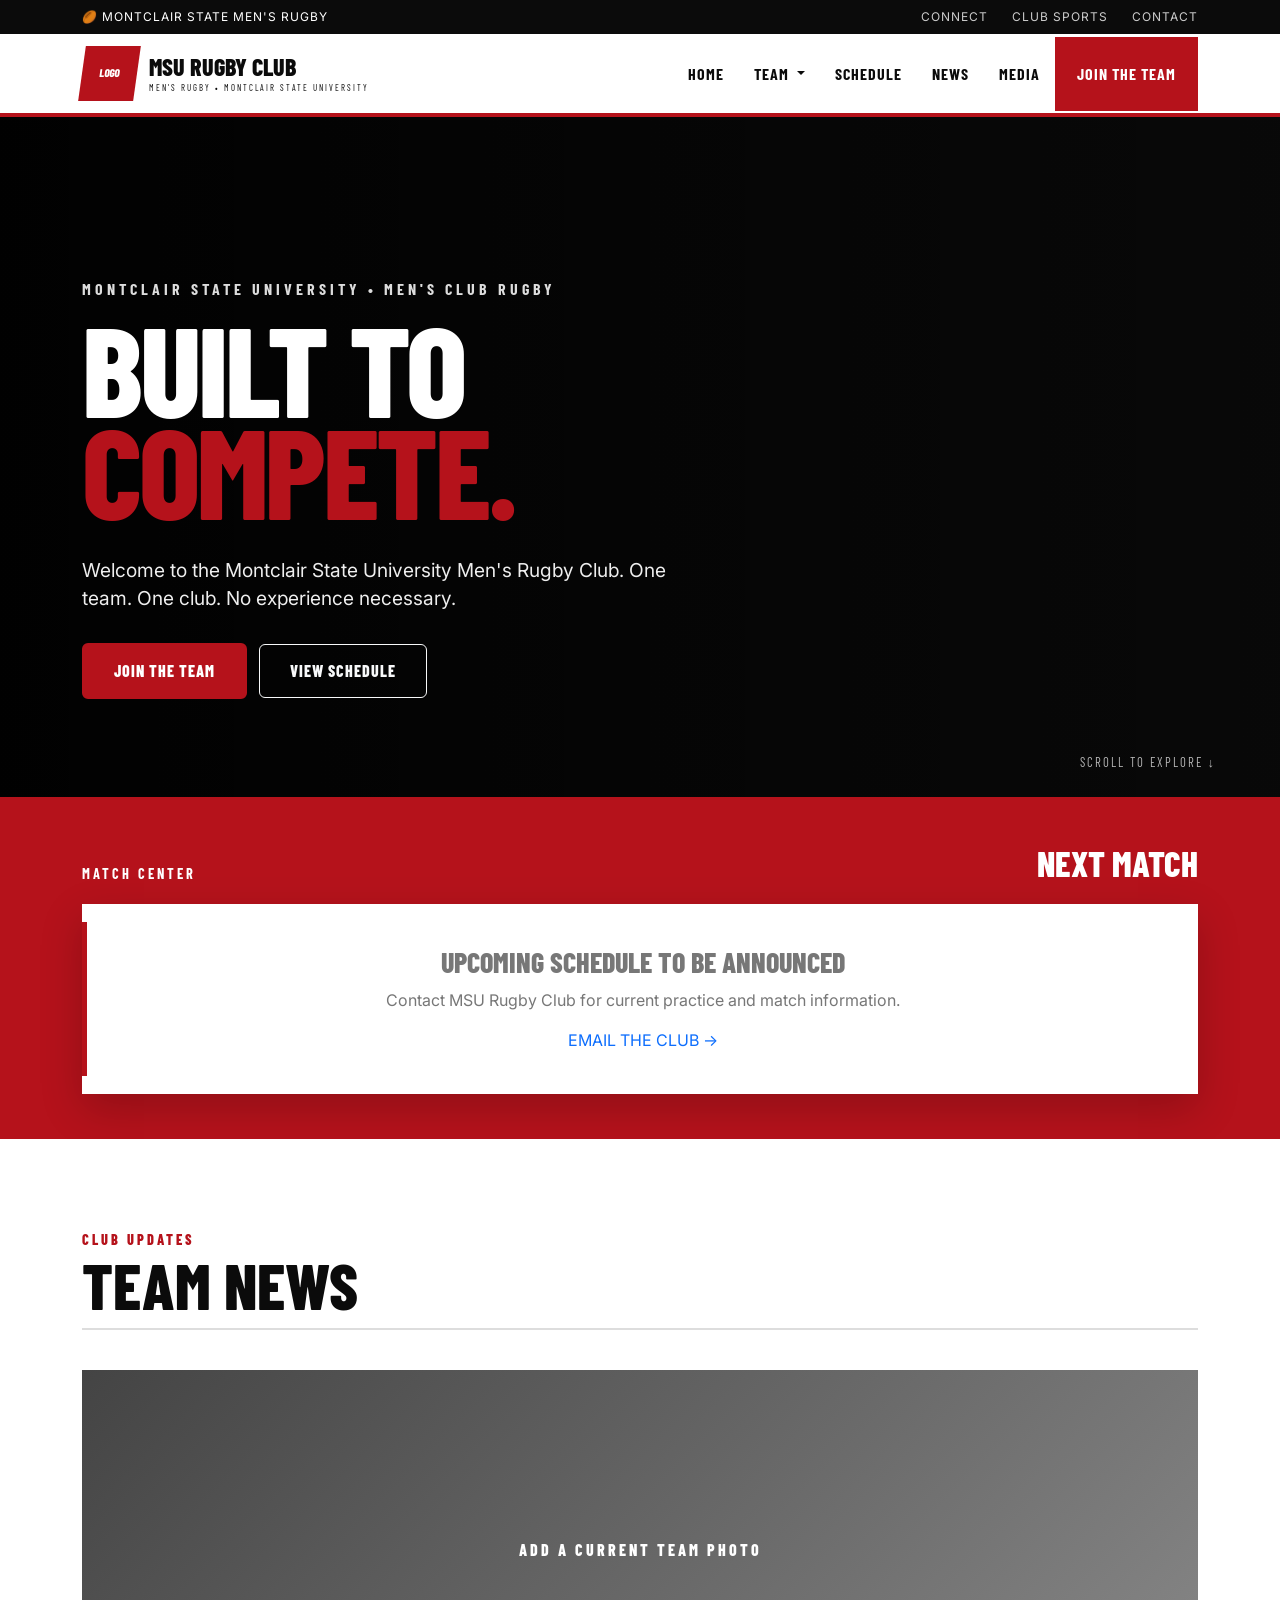
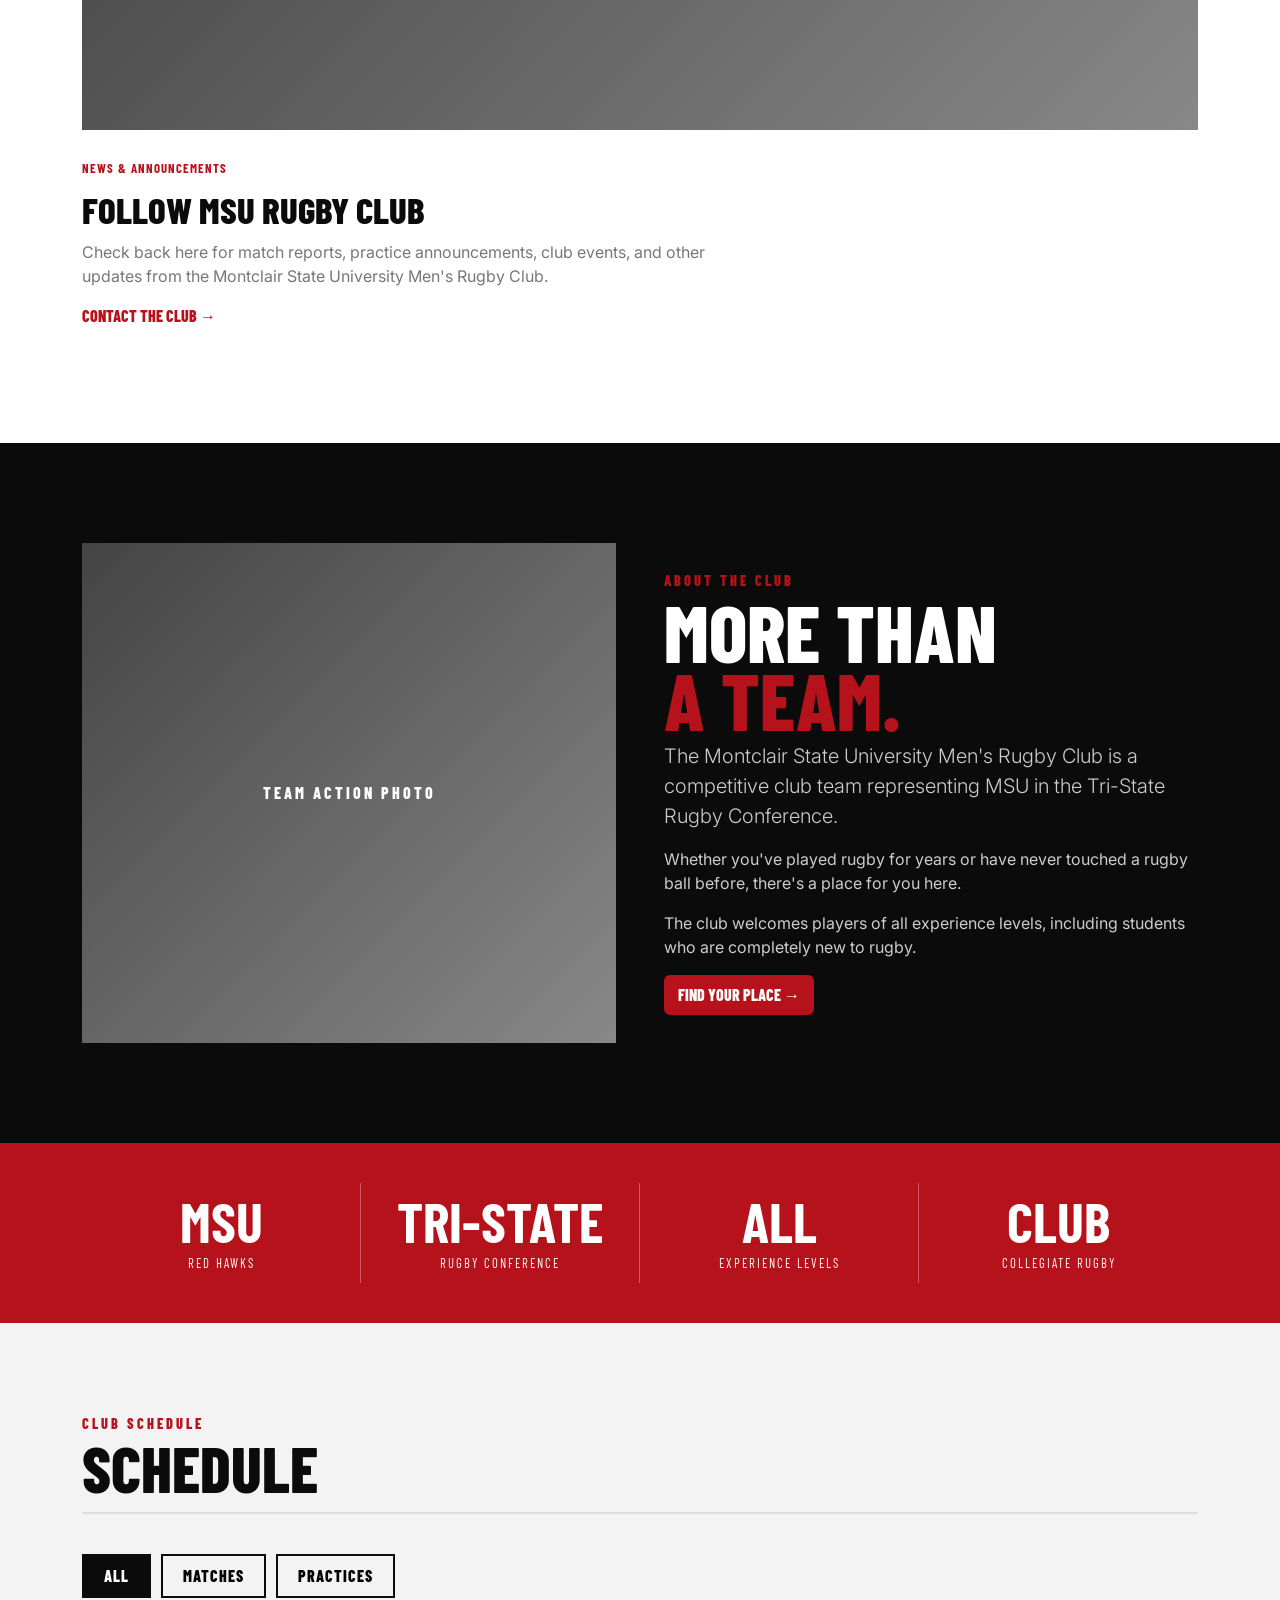
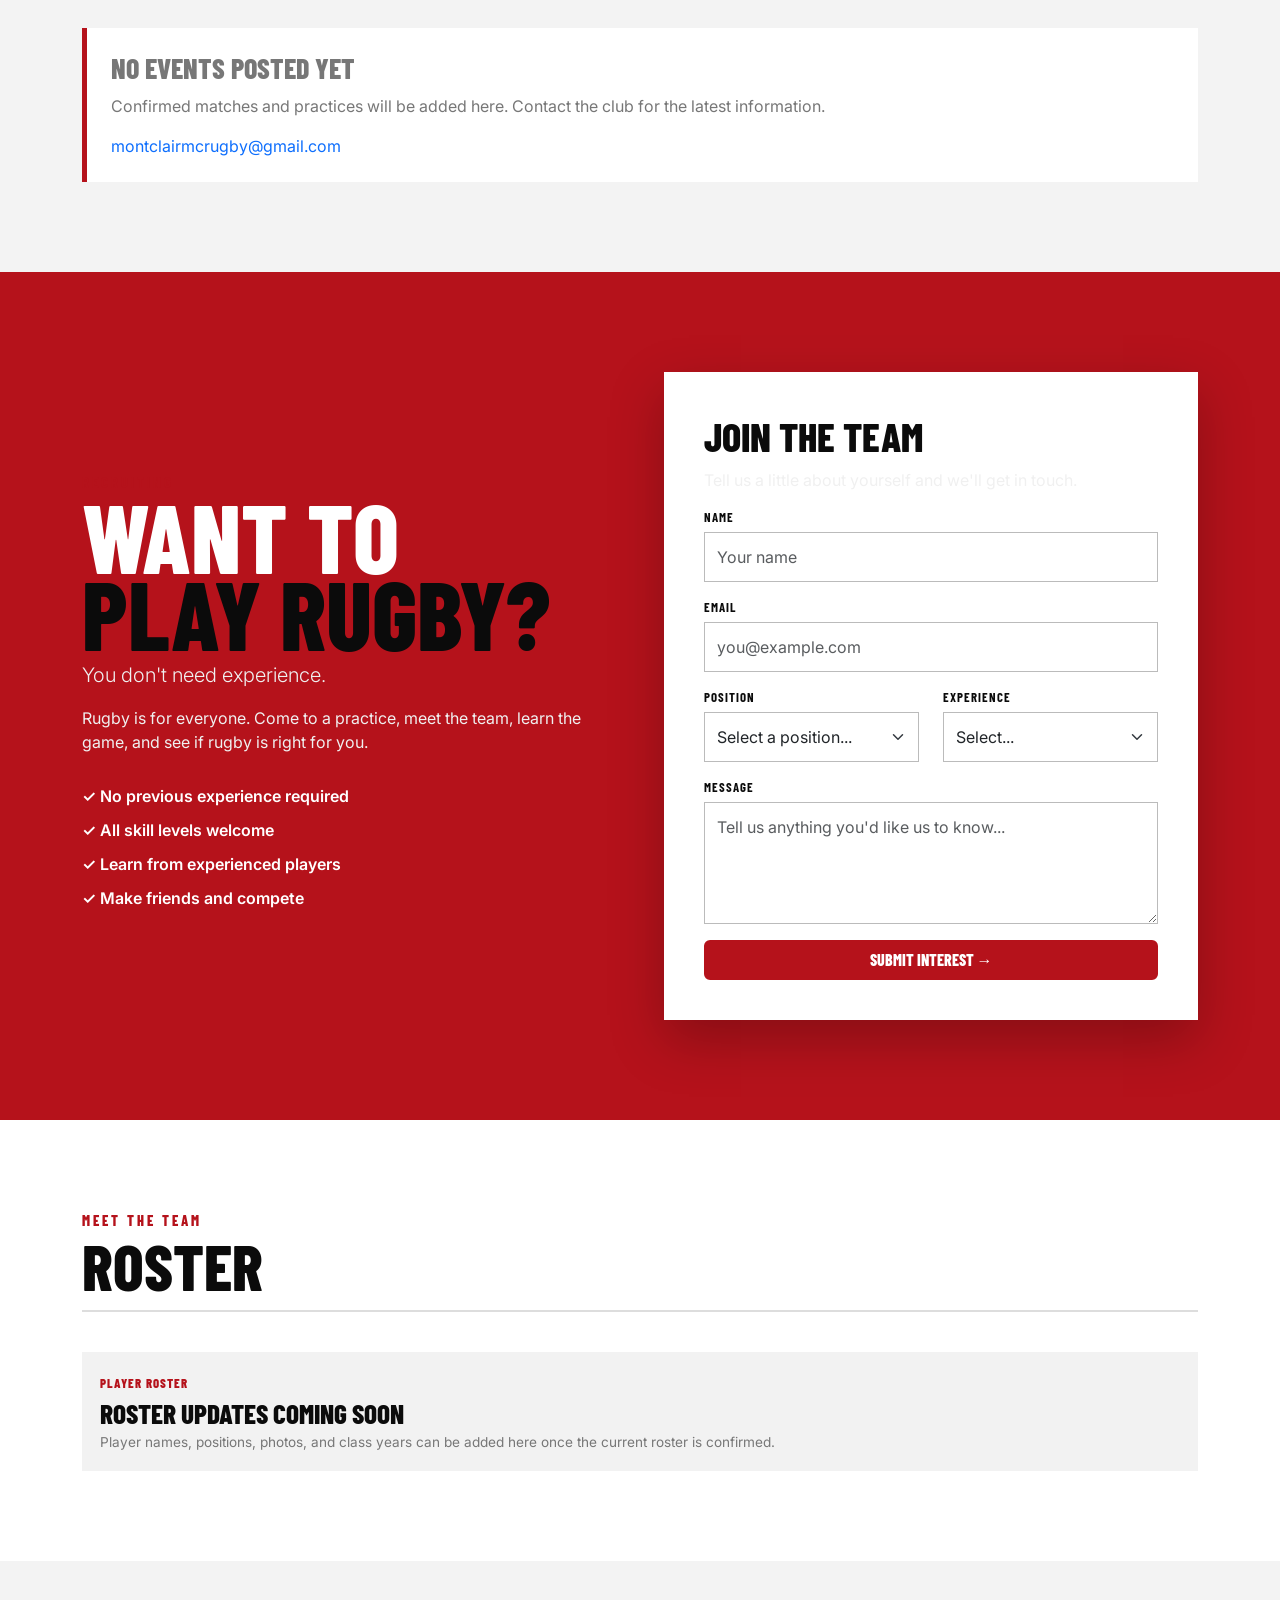
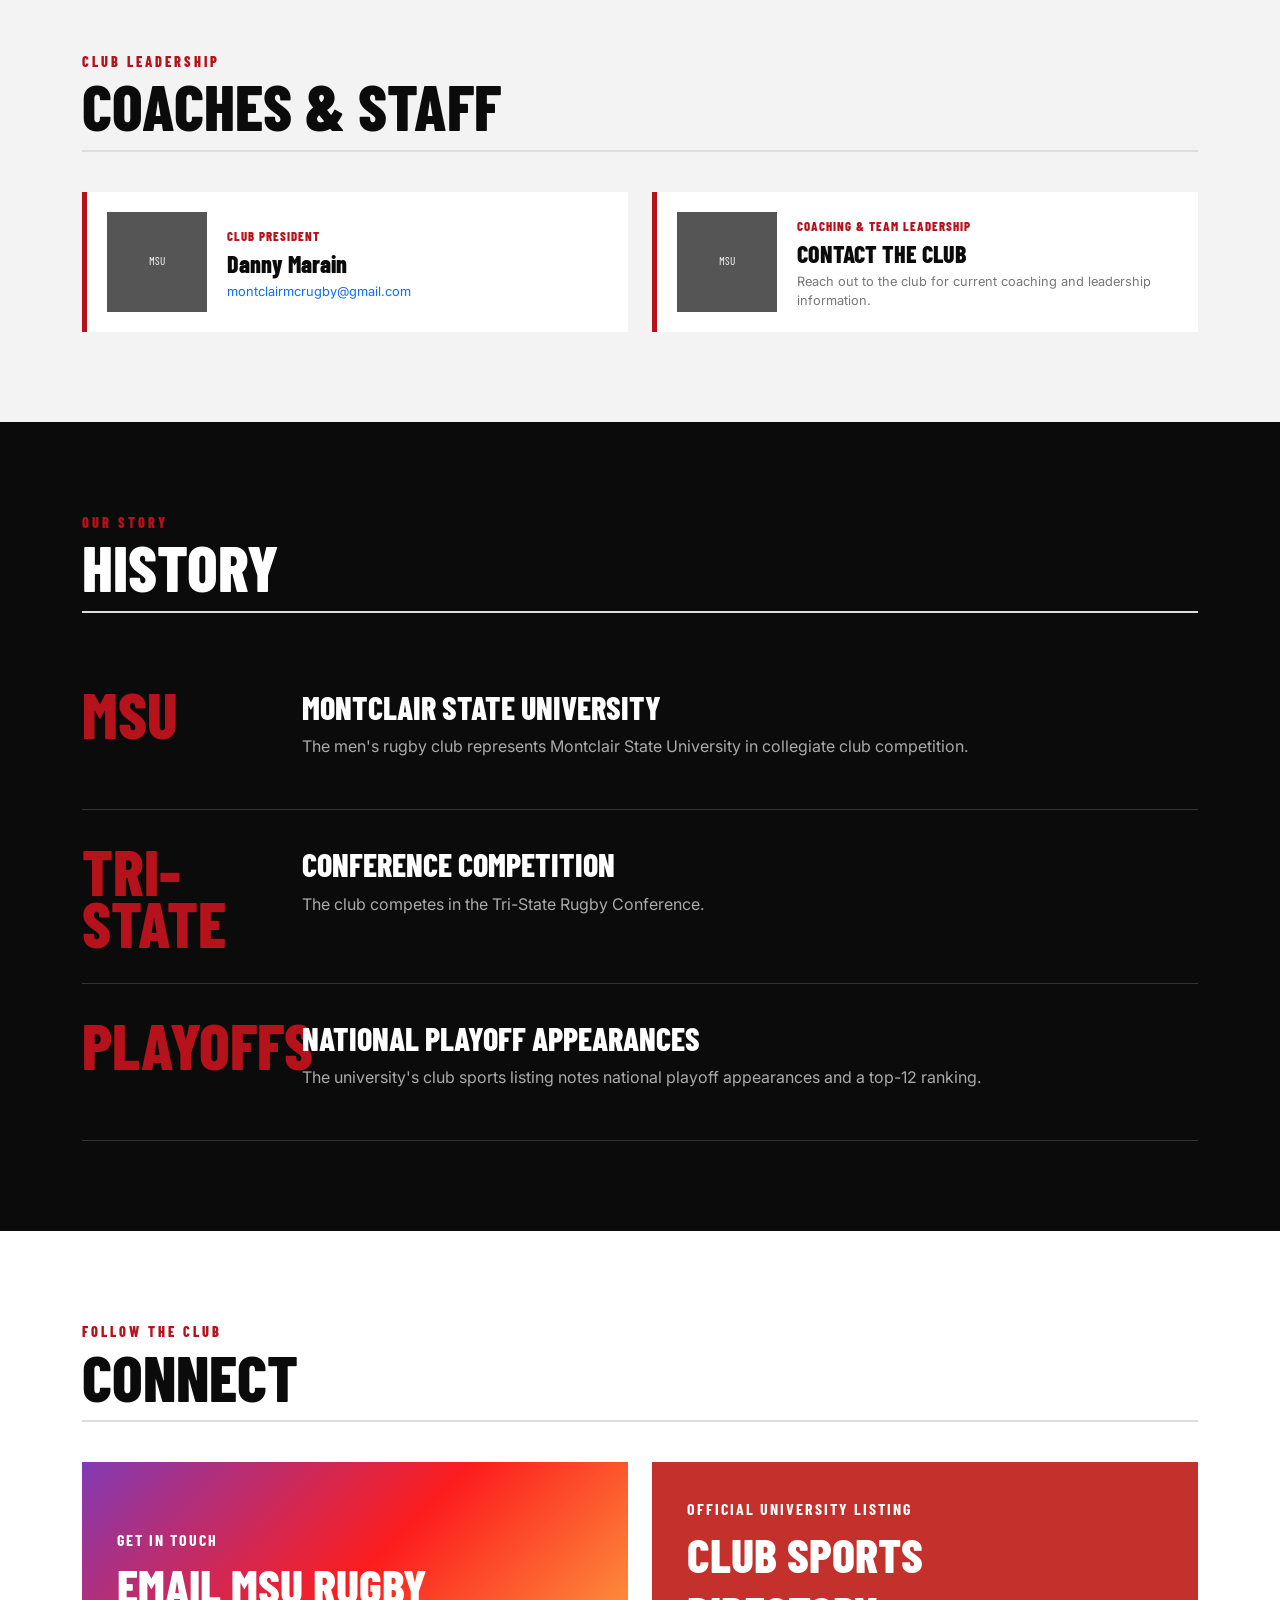
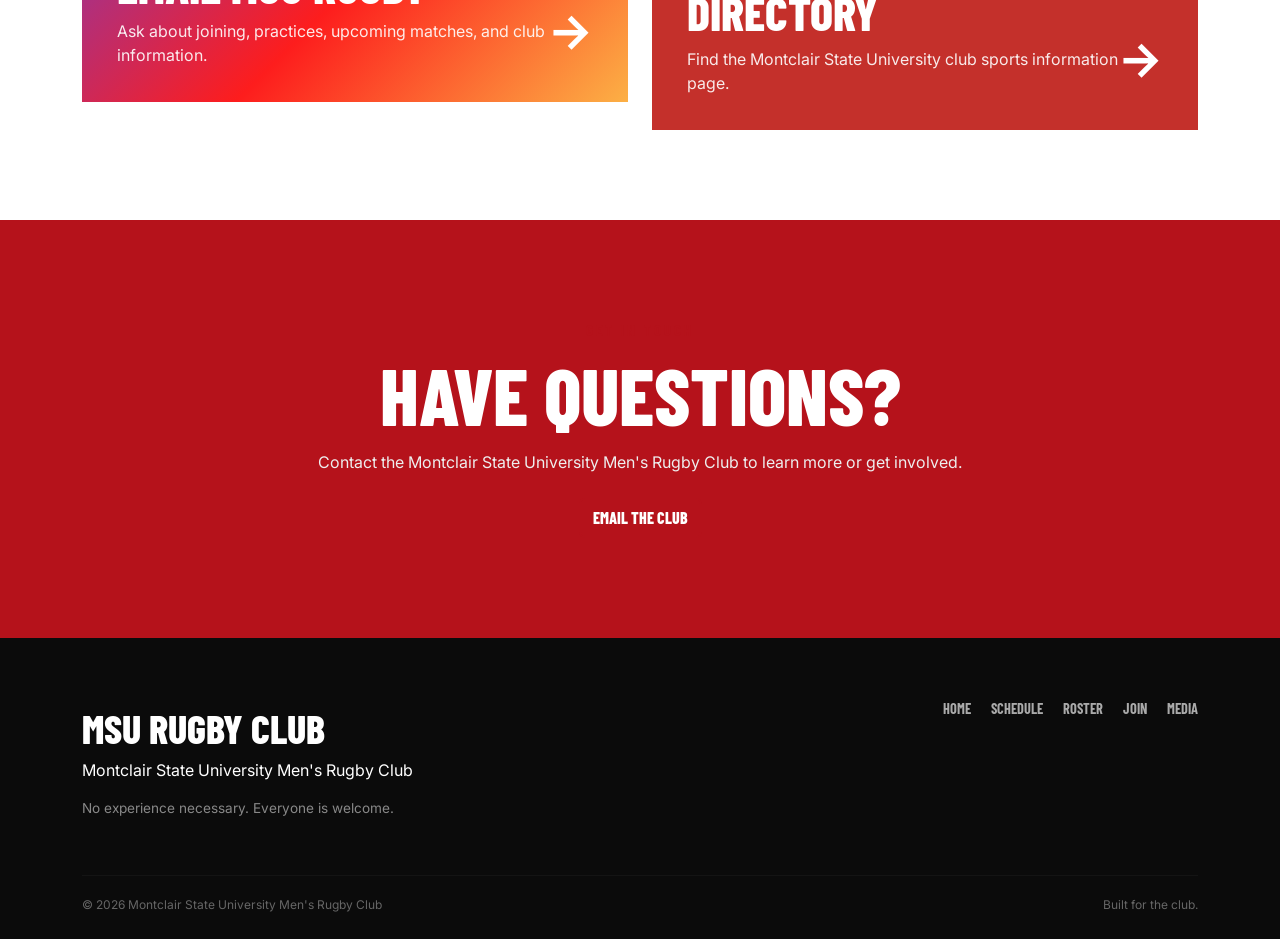
==== index.html @ 2635d733 "Add files via upload" ====
<!DOCTYPE html>
<html lang="en">
<head>
  <meta charset="UTF-8">
  <meta name="viewport" content="width=device-width, initial-scale=1.0">

  <title>MSU Rugby Club | Montclair State University Men's Rugby</title>

  <!-- Bootstrap -->
  <link
    href="https://cdn.jsdelivr.net/npm/bootstrap@5.3.8/dist/css/bootstrap.min.css"
    rel="stylesheet"
    integrity="sha384-sRIl4kxILFvY47J16cr9ZwB07vP4J8+LH7qKQnuqkuIAvNWLzeN8tE5YBujZqJLB"
    crossorigin="anonymous"
  >

  <!-- Google Fonts -->
  <link rel="preconnect" href="https://fonts.googleapis.com">
  <link rel="preconnect" href="https://fonts.gstatic.com" crossorigin>
  <link
    href="https://fonts.googleapis.com/css2?family=Barlow+Condensed:wght@400;500;600;700;800&family=Inter:wght@400;500;600;700&display=swap"
    rel="stylesheet"
  >

  <!-- Our CSS -->
  <link rel="stylesheet" href="style.css">
</head>

<body>

<!-- =====================================================
     TOP BAR
===================================================== -->

<div class="top-bar">
  <div class="container d-flex justify-content-between align-items-center">

    <div>
      <span>🏉 MONTCLAIR STATE MEN'S RUGBY</span>
    </div>

    <div class="top-links">
      <a href="#media">Connect</a>
      <a href="#media">Club Sports</a>
      <a href="#contact">Contact</a>
    </div>

  </div>
</div>


<!-- =====================================================
     NAVIGATION
===================================================== -->

<nav class="navbar navbar-expand-lg main-navbar sticky-top">

  <div class="container">

    <a class="navbar-brand" href="#home">

      <div class="logo-placeholder">
        LOGO
      </div>

      <div class="brand-text">
        <span>MSU RUGBY CLUB</span>
        <small>MEN'S RUGBY • MONTCLAIR STATE UNIVERSITY</small>
      </div>

    </a>


    <button
      class="navbar-toggler"
      type="button"
      data-bs-toggle="collapse"
      data-bs-target="#mainNav"
      aria-controls="mainNav"
      aria-expanded="false"
      aria-label="Toggle navigation">

      <span class="navbar-toggler-icon"></span>

    </button>


    <div class="collapse navbar-collapse" id="mainNav">

      <ul class="navbar-nav ms-auto">

        <li class="nav-item">
          <a class="nav-link" href="#home">HOME</a>
        </li>

        <li class="nav-item dropdown">

          <a
            class="nav-link dropdown-toggle"
            href="#team"
            role="button"
            data-bs-toggle="dropdown">

            TEAM

          </a>

          <ul class="dropdown-menu">

            <li>
              <a class="dropdown-item" href="#about">
                About
              </a>
            </li>

            <li>
              <a class="dropdown-item" href="#roster">
                Roster
              </a>
            </li>

            <li>
              <a class="dropdown-item" href="#coaches">
                Coaches
              </a>
            </li>

            <li>
              <a class="dropdown-item" href="#history">
                History
              </a>
            </li>

          </ul>

        </li>


        <li class="nav-item">
          <a class="nav-link" href="#schedule">
            SCHEDULE
          </a>
        </li>


        <li class="nav-item">
          <a class="nav-link" href="#news">
            NEWS
          </a>
        </li>


        <li class="nav-item">
          <a class="nav-link" href="#media">
            MEDIA
          </a>
        </li>


        <li class="nav-item">
          <a
            class="nav-link join-nav"
            href="#join">
            JOIN THE TEAM
          </a>
        </li>

      </ul>

    </div>

  </div>

</nav>


<!-- =====================================================
     HERO
===================================================== -->

<header id="home" class="hero">

  <div class="hero-image"></div>

  <div class="hero-overlay"></div>

  <div class="container hero-content">

    <div class="hero-label">
      MONTCLAIR STATE UNIVERSITY • MEN'S CLUB RUGBY
    </div>

    <h1>
      BUILT TO<br>
      <span>COMPETE.</span>
    </h1>

    <p>
      Welcome to the Montclair State University Men's Rugby Club.
      One team. One club. No experience necessary.
    </p>

    <div class="hero-buttons">

      <a href="#join" class="btn btn-team">
        JOIN THE TEAM
      </a>

      <a href="#schedule" class="btn btn-outline-light">
        VIEW SCHEDULE
      </a>

    </div>

  </div>

  <div class="hero-scroll">
    SCROLL TO EXPLORE ↓
  </div>

</header>


<!-- =====================================================
     MATCH CENTER
===================================================== -->

<section class="match-center">

  <div class="container">

    <div class="match-heading">

      <span>
        MATCH CENTER
      </span>

      <h2>
        NEXT MATCH
      </h2>

    </div>


    <div id="nextMatch" class="match-card">

      <!-- JavaScript fills this -->

    </div>

  </div>

</section>


<!-- NEWS -->
<section id="news" class="section news-section">
  <div class="container">
    <div class="section-header">
      <div><span class="section-kicker">CLUB UPDATES</span><h2>TEAM NEWS</h2></div>
    </div>
    <div class="row g-4">
      <div class="col-lg-12">
        <article class="featured-news">
          <div class="news-image placeholder-image">ADD A CURRENT TEAM PHOTO</div>
          <div class="news-content">
            <span class="news-date">NEWS & ANNOUNCEMENTS</span>
            <h3>FOLLOW MSU RUGBY CLUB</h3>
            <p>Check back here for match reports, practice announcements, club events, and other updates from the Montclair State University Men's Rugby Club.</p>
            <a href="#contact">CONTACT THE CLUB →</a>
          </div>
        </article>
      </div>
    </div>
  </div>
</section>


<!-- =====================================================
     ABOUT
===================================================== -->

<section id="about" class="about-section">

  <div class="container">

    <div class="row align-items-center g-5">

      <div class="col-lg-6">

        <div class="about-image placeholder-image">
          TEAM ACTION PHOTO
        </div>

      </div>


      <div class="col-lg-6">

        <span class="section-kicker">
          ABOUT THE CLUB
        </span>

        <h2>
          MORE THAN<br>
          <span>A TEAM.</span>
        </h2>

        <p class="lead">
          The Montclair State University Men's Rugby Club is a competitive club team
          representing MSU in the Tri-State Rugby Conference.
        </p>

        <p>
          Whether you've played rugby for years or have never touched
          a rugby ball before, there's a place for you here.
        </p>

        <p>
          The club welcomes players of all experience levels, including students who are completely new to rugby.
        </p>

        <a href="#join" class="btn btn-team">
          FIND YOUR PLACE →
        </a>

      </div>

    </div>

  </div>

</section>


<!-- =====================================================
     QUICK STATS
===================================================== -->

<section class="stats-section">
  <div class="container">
    <div class="row text-center g-0">
      <div class="col-6 col-lg-3 stat"><strong>MSU</strong><span>RED HAWKS</span></div>
      <div class="col-6 col-lg-3 stat"><strong>TRI-STATE</strong><span>RUGBY CONFERENCE</span></div>
      <div class="col-6 col-lg-3 stat"><strong>ALL</strong><span>EXPERIENCE LEVELS</span></div>
      <div class="col-6 col-lg-3 stat"><strong>CLUB</strong><span>COLLEGIATE RUGBY</span></div>
    </div>
  </div>
</section>


<!-- =====================================================
     SCHEDULE
===================================================== -->

<section id="schedule" class="section schedule-section">

  <div class="container">

    <div class="section-header">

      <div>

        <span class="section-kicker">
          CLUB SCHEDULE
        </span>

        <h2>
          SCHEDULE
        </h2>

      </div>

    </div>


    <div class="schedule-controls">

      <button
        class="schedule-filter active"
        data-filter="all">
        ALL
      </button>

      <button
        class="schedule-filter"
        data-filter="game">
        MATCHES
      </button>

      <button
        class="schedule-filter"
        data-filter="practice">
        PRACTICES
      </button>

    </div>


    <div id="scheduleList">

      <!-- JavaScript generates schedule -->

    </div>

  </div>

</section>


<!-- =====================================================
     JOIN
===================================================== -->

<section id="join" class="join-section">

  <div class="container">

    <div class="row align-items-center g-5">

      <div class="col-lg-6">

        <span class="section-kicker">
          RECRUITING
        </span>

        <h2>
          WANT TO<br>
          <span>PLAY RUGBY?</span>
        </h2>

        <p class="lead">
          You don't need experience.
        </p>

        <p>
          Rugby is for everyone. Come to a practice, meet the team,
          learn the game, and see if rugby is right for you.
        </p>

        <div class="recruiting-points">

          <div>
            ✓ No previous experience required
          </div>

          <div>
            ✓ All skill levels welcome
          </div>

          <div>
            ✓ Learn from experienced players
          </div>

          <div>
            ✓ Make friends and compete
          </div>

        </div>

      </div>


      <div class="col-lg-6">

        <div class="join-card">

          <h3>
            JOIN THE TEAM
          </h3>

          <p>
            Tell us a little about yourself and we'll get in touch.
          </p>


          <form id="joinForm">

            <div class="mb-3">

              <label for="playerName">
                NAME
              </label>

              <input
                type="text"
                id="playerName"
                class="form-control"
                placeholder="Your name"
                required>

            </div>


            <div class="mb-3">

              <label for="playerEmail">
                EMAIL
              </label>

              <input
                type="email"
                id="playerEmail"
                class="form-control"
                placeholder="you@example.com"
                required>

            </div>


            <div class="row">

              <div class="col-md-6 mb-3">

                <label for="position">
                  POSITION
                </label>

                <select id="position" class="form-select" required>
                  <option value="">Select a position...</option>

                  <optgroup label="Forwards">
                    <option value="Loosehead Prop (1)">Loosehead Prop (1)</option>
                    <option value="Hooker (2)">Hooker (2)</option>
                    <option value="Tighthead Prop (3)">Tighthead Prop (3)</option>
                    <option value="Lock (4)">Lock (4)</option>
                    <option value="Lock (5)">Lock (5)</option>
                    <option value="Blindside Flanker (6)">Blindside Flanker (6)</option>
                    <option value="Openside Flanker (7)">Openside Flanker (7)</option>
                    <option value="Number 8 (8)">Number 8 (8)</option>
                  </optgroup>

                  <optgroup label="Backs">
                    <option value="Scrum-half (9)">Scrum-half (9)</option>
                    <option value="Fly-half (10)">Fly-half (10)</option>
                    <option value="Left Wing (11)">Left Wing (11)</option>
                    <option value="Inside Centre (12)">Inside Centre (12)</option>
                    <option value="Outside Centre (13)">Outside Centre (13)</option>
                    <option value="Right Wing (14)">Right Wing (14)</option>
                    <option value="Full-back (15)">Full-back (15)</option>
                  </optgroup>

                  <option value="Not Sure Yet">Not Sure Yet</option>
                </select>

              </div>


              <div class="col-md-6 mb-3">

                <label for="experience">
                  EXPERIENCE
                </label>

                <select id="experience" class="form-select" required>

                  <option value="">
                    Select...
                  </option>

                  <option>
                    None
                  </option>

                  <option>
                    Beginner
                  </option>

                  <option>
                    Intermediate
                  </option>

                  <option>
                    Advanced
                  </option>

                </select>

              </div>

            </div>


            <div class="mb-3">

              <label for="message">
                MESSAGE
              </label>

              <textarea
                id="message"
                class="form-control"
                rows="4"
                placeholder="Tell us anything you'd like us to know..."></textarea>

            </div>


            <button
              type="submit"
              class="btn btn-team w-100">

              SUBMIT INTEREST →

            </button>

          </form>


          <div
            id="joinConfirmation"
            class="alert alert-success mt-3 d-none">

            Thanks for reaching out!
            A team representative will contact you soon.

          </div>

        </div>

      </div>

    </div>

  </div>

</section>


<!-- ROSTER -->
<section id="roster" class="section roster-section">
  <div class="container">
    <div class="section-header">
      <div><span class="section-kicker">MEET THE TEAM</span><h2>ROSTER</h2></div>
    </div>
    <div class="row g-4">
      <div class="col-12">
        <div class="player-card">
          <div class="player-info">
            <span>PLAYER ROSTER</span>
            <h3>ROSTER UPDATES COMING SOON</h3>
            <p>Player names, positions, photos, and class years can be added here once the current roster is confirmed.</p>
          </div>
        </div>
      </div>
    </div>
  </div>
</section>


<!-- COACHES -->
<section id="coaches" class="coaches-section">
  <div class="container">
    <div class="section-header">
      <div><span class="section-kicker">CLUB LEADERSHIP</span><h2>COACHES & STAFF</h2></div>
    </div>
    <div class="row g-4">
      <div class="col-md-6">
        <div class="coach-card">
          <div class="coach-photo">MSU</div>
          <div>
            <span>CLUB PRESIDENT</span>
            <h3>Danny Marain</h3>
            <p><a href="mailto:montclairmcrugby@gmail.com">montclairmcrugby@gmail.com</a></p>
          </div>
        </div>
      </div>
      <div class="col-md-6">
        <div class="coach-card">
          <div class="coach-photo">MSU</div>
          <div>
            <span>COACHING & TEAM LEADERSHIP</span>
            <h3>CONTACT THE CLUB</h3>
            <p>Reach out to the club for current coaching and leadership information.</p>
          </div>
        </div>
      </div>
    </div>
  </div>
</section>


<!-- HISTORY -->
<section id="history" class="history-section">
  <div class="container">
    <div class="section-header">
      <div><span class="section-kicker">OUR STORY</span><h2>HISTORY</h2></div>
    </div>
    <div class="history-timeline">
      <div class="history-item">
        <div class="history-year">MSU</div>
        <div><h3>MONTCLAIR STATE UNIVERSITY</h3><p>The men's rugby club represents Montclair State University in collegiate club competition.</p></div>
      </div>
      <div class="history-item">
        <div class="history-year">TRI-STATE</div>
        <div><h3>CONFERENCE COMPETITION</h3><p>The club competes in the Tri-State Rugby Conference.</p></div>
      </div>
      <div class="history-item">
        <div class="history-year">PLAYOFFS</div>
        <div><h3>NATIONAL PLAYOFF APPEARANCES</h3><p>The university's club sports listing notes national playoff appearances and a top-12 ranking.</p></div>
      </div>
    </div>
  </div>
</section>


<!-- MEDIA -->
<section id="media" class="section media-section">
  <div class="container">
    <div class="section-header">
      <div><span class="section-kicker">FOLLOW THE CLUB</span><h2>CONNECT</h2></div>
    </div>
    <div class="row g-4">
      <div class="col-md-6">
        <a href="mailto:montclairmcrugby@gmail.com" class="social-card instagram-card">
          <div><span>GET IN TOUCH</span><h3>EMAIL MSU RUGBY</h3><p>Ask about joining, practices, upcoming matches, and club information.</p></div>
          <strong>→</strong>
        </a>
      </div>
      <div class="col-md-6">
        <a href="https://inside.montclair.edu/campus-life-and-recreation/campus-recreation/club-sports" target="_blank" rel="noopener noreferrer" class="social-card youtube-card">
          <div><span>OFFICIAL UNIVERSITY LISTING</span><h3>CLUB SPORTS DIRECTORY</h3><p>Find the Montclair State University club sports information page.</p></div>
          <strong>→</strong>
        </a>
      </div>
    </div>
  </div>
</section>


<!-- CONTACT -->
<section id="contact" class="contact-section">
  <div class="container text-center">
    <span class="section-kicker">GET IN TOUCH</span>
    <h2>HAVE QUESTIONS?</h2>
    <p>Contact the Montclair State University Men's Rugby Club to learn more or get involved.</p>
    <div class="mt-4">
      <a href="mailto:montclairmcrugby@gmail.com" class="btn btn-team">EMAIL THE CLUB</a>
    </div>
  </div>
</section>


<!-- =====================================================
     FOOTER
===================================================== -->

<footer>

  <div class="container">

    <div class="row g-4">

      <div class="col-md-6">

        <div class="footer-brand">
          MSU RUGBY CLUB
        </div>

        <p>
          Montclair State University Men's Rugby Club
        </p>

        <p class="footer-small">
          No experience necessary. Everyone is welcome.
        </p>

      </div>


      <div class="col-md-6 footer-nav">

        <a href="#home">
          HOME
        </a>

        <a href="#schedule">
          SCHEDULE
        </a>

        <a href="#roster">
          ROSTER
        </a>

        <a href="#join">
          JOIN
        </a>

        <a href="#media">
          MEDIA
        </a>

      </div>

    </div>


    <hr>


    <div class="footer-bottom">

      <span>
        © <span id="currentYear"></span> Montclair State University Men's Rugby Club
      </span>

      <span>
        Built for the club.
      </span>

    </div>

  </div>

</footer>


<!-- Bootstrap -->
<script
  src="https://cdn.jsdelivr.net/npm/bootstrap@5.3.8/dist/js/bootstrap.bundle.min.js"
  integrity="sha384-FKyoEForCGlyvwx9Hj09JcYn3nv7wiPVlz7YYwJrWVcXK/BmnVDxM+D2scQbITxI"
  crossorigin="anonymous">
</script>

<!-- Our JavaScript -->
<script src="script.js"></script>

</body>
</html>
---- style.css ----
/* =====================================================
   MSU RUGBY CLUB BRANDING
===================================================== */

:root {

  --team-primary: #b5121b;
  --team-primary-dark: #800c13;
  --team-secondary: #111111;

  --team-light: #f4f4f4;
  --team-gray: #777777;

  --white: #ffffff;
  --black: #0b0b0b;

}


/* =====================================================
   GENERAL
===================================================== */

html {
  scroll-behavior: smooth;
}

body {
  margin: 0;

  font-family: "Inter", sans-serif;

  color: var(--black);

  background: var(--white);
}

h1,
h2,
h3,
h4,
h5,
.navbar-brand,
.btn,
.section-kicker,
.match-heading,
.news-date,
.schedule-filter,
.stat,
.hero-label {
  font-family: "Barlow Condensed", sans-serif;
}

h1,
h2,
h3,
h4 {
  font-weight: 800;
}

section {
  scroll-margin-top: 90px;
}

a {
  text-decoration: none;
}


/* =====================================================
   TOP BAR
===================================================== */

.top-bar {
  background: var(--black);

  color: white;

  padding: 8px 0;

  font-size: 0.75rem;

  letter-spacing: 1px;

  text-transform: uppercase;
}

.top-links a {
  color: #ccc;

  margin-left: 20px;

  transition: color 0.2s ease;
}

.top-links a:hover {
  color: white;
}


/* =====================================================
   NAVBAR
===================================================== */

.main-navbar {
  background: white;

  border-bottom: 4px solid var(--team-primary);

  padding: 0;

  z-index: 1000;
}

.navbar-brand {
  display: flex;

  align-items: center;

  gap: 12px;

  color: var(--black) !important;

  padding: 12px 0;
}

.logo-placeholder {
  width: 55px;
  height: 55px;

  display: flex;
  align-items: center;
  justify-content: center;

  background: var(--team-primary);

  color: white;

  font-size: 0.7rem;

  font-weight: 800;

  transform: skew(-8deg);
}

.brand-text {
  display: flex;

  flex-direction: column;

  line-height: 1;
}

.brand-text span {
  font-size: 1.5rem;

  font-weight: 800;
}

.brand-text small {
  font-size: 0.55rem;

  letter-spacing: 2px;

  margin-top: 5px;
}

.nav-link {
  color: var(--black) !important;

  font-family: "Barlow Condensed", sans-serif;

  font-size: 1rem;

  font-weight: 700;

  letter-spacing: 1px;

  padding: 25px 15px !important;

  transition: 0.2s ease;
}

.nav-link:hover {
  color: var(--team-primary) !important;
}

.join-nav {
  background: var(--team-primary);

  color: white !important;

  padding-left: 22px !important;
  padding-right: 22px !important;
}

.join-nav:hover {
  background: var(--team-primary-dark);

  color: white !important;
}


/* =====================================================
   HERO
===================================================== */

.hero {
  position: relative;

  min-height: 680px;

  display: flex;

  align-items: center;

  overflow: hidden;

  background: var(--black);
}

.hero-image {
  position: absolute;

  inset: 0;

  background-image:
    url("https://images.unsplash.com/photo-1517649763962-0c623066013b?auto=format&fit=crop&w=2000&q=85");

  background-size: cover;

  background-position: center;

  opacity: 0.8;
}

.hero-overlay {
  position: absolute;

  inset: 0;

  background:
    linear-gradient(
      90deg,
      rgba(0, 0, 0, 0.9),
      rgba(0, 0, 0, 0.55),
      rgba(0, 0, 0, 0.25)
    );
}

.hero-content {
  position: relative;

  z-index: 2;

  color: white;

  padding-top: 70px;
}

.hero-label {
  color: #ddd;

  font-size: 1rem;

  font-weight: 700;

  letter-spacing: 4px;

  margin-bottom: 15px;
}

.hero h1 {
  font-size: clamp(4.5rem, 10vw, 9rem);

  line-height: 0.8;

  letter-spacing: -3px;

  margin: 0 0 35px;
}

.hero h1 span {
  color: var(--team-primary);
}

.hero p {
  max-width: 600px;

  font-size: 1.2rem;

  color: #eee;

  margin-bottom: 30px;
}

.hero-buttons .btn {
  padding: 14px 30px;

  font-family: "Barlow Condensed", sans-serif;

  font-weight: 800;

  letter-spacing: 1px;

  margin-right: 8px;

  margin-bottom: 8px;
}

.btn-team {
  background: var(--team-primary);

  color: white;

  border: 2px solid var(--team-primary);

  font-weight: 800;
}

.btn-team:hover {
  background: var(--team-primary-dark);

  border-color: var(--team-primary-dark);

  color: white;
}

.hero-scroll {
  position: absolute;

  bottom: 25px;

  right: 5%;

  color: white;

  font-family: "Barlow Condensed", sans-serif;

  font-size: 0.8rem;

  letter-spacing: 2px;

  opacity: 0.7;
}


/* =====================================================
   MATCH CENTER
===================================================== */

.match-center {
  background: var(--team-primary);

  color: white;

  padding: 45px 0;
}

.match-heading {
  display: flex;

  justify-content: space-between;

  align-items: end;

  margin-bottom: 20px;
}

.match-heading span {
  font-size: 0.9rem;

  letter-spacing: 3px;

  font-weight: 700;
}

.match-heading h2 {
  margin: 0;

  font-size: 2.2rem;
}

.match-card {
  background: white;

  color: var(--black);

  display: grid;

  grid-template-columns: 1fr 180px 1fr;

  align-items: center;

  text-align: center;

  min-height: 190px;

  box-shadow: 0 15px 40px rgba(0, 0, 0, 0.2);
}

.match-team {
  padding: 30px;
}

.match-team h3 {
  font-size: 2rem;

  margin: 5px 0;
}

.match-team span {
  font-size: 0.75rem;

  color: var(--team-gray);

  letter-spacing: 2px;
}

.match-vs {
  border-left: 1px solid #ddd;

  border-right: 1px solid #ddd;

  height: 100%;

  display: flex;

  flex-direction: column;

  align-items: center;

  justify-content: center;
}

.match-vs strong {
  font-size: 2rem;
}

.match-vs span {
  font-size: 0.75rem;

  color: var(--team-gray);

  margin-top: 5px;
}


/* =====================================================
   SECTIONS
===================================================== */

.section {
  padding: 90px 0;
}

.section-header {
  display: flex;

  justify-content: space-between;

  align-items: end;

  margin-bottom: 40px;

  border-bottom: 2px solid #ddd;

  padding-bottom: 15px;
}

.section-kicker {
  display: block;

  color: var(--team-primary);

  font-size: 0.9rem;

  font-weight: 800;

  letter-spacing: 3px;

  margin-bottom: 5px;
}

.section-header h2 {
  font-size: 4rem;

  line-height: 0.9;

  margin: 0;
}

.view-all {
  color: var(--team-primary);

  font-family: "Barlow Condensed", sans-serif;

  font-weight: 700;

  letter-spacing: 1px;
}

.view-all:hover {
  color: var(--team-primary-dark);
}


/* =====================================================
   NEWS
===================================================== */

.news-section {
  background: white;
}

.placeholder-image {
  background:
    linear-gradient(
      135deg,
      #444,
      #888
    );

  color: white;

  display: flex;

  align-items: center;

  justify-content: center;

  font-family: "Barlow Condensed", sans-serif;

  font-weight: 800;

  letter-spacing: 3px;
}

.news-image {
  height: 360px;
}

.news-content {
  padding: 25px 0;
}

.news-date {
  color: var(--team-primary);

  font-size: 0.8rem;

  font-weight: 700;

  letter-spacing: 1px;
}

.news-content h3 {
  font-size: 2.3rem;

  margin: 8px 0;
}

.news-content p {
  color: var(--team-gray);

  max-width: 650px;
}

.news-content a,
.small-news a {
  color: var(--team-primary);

  font-family: "Barlow Condensed", sans-serif;

  font-weight: 800;
}

.small-news {
  display: grid;

  grid-template-columns: 150px 1fr;

  gap: 20px;

  padding-bottom: 20px;

  margin-bottom: 20px;

  border-bottom: 1px solid #ddd;
}

.small-news-image {
  min-height: 110px;

  background: #555;

  color: white;

  display: flex;

  align-items: center;

  justify-content: center;

  font-family: "Barlow Condensed", sans-serif;

  font-size: 0.8rem;

  letter-spacing: 2px;
}

.small-news h4 {
  font-size: 1.4rem;

  margin: 5px 0 10px;
}


/* =====================================================
   ABOUT
===================================================== */

.about-section {
  background: var(--black);

  color: white;

  padding: 100px 0;
}

.about-image {
  min-height: 500px;
}

.about-section h2 {
  font-size: 5rem;

  line-height: 0.85;
}

.about-section h2 span {
  color: var(--team-primary);
}

.about-section .lead {
  font-size: 1.25rem;
}

.about-section p {
  color: #ccc;
}


/* =====================================================
   STATS
===================================================== */

.stats-section {
  background: var(--team-primary);

  color: white;

  padding: 40px 0;
}

.stat {
  border-right: 1px solid rgba(255,255,255,0.3);

  padding: 10px;
}

.stat:last-child {
  border-right: none;
}

.stat strong {
  display: block;

  font-size: 3.5rem;

  line-height: 1;
}

.stat span {
  display: block;

  font-size: 0.8rem;

  letter-spacing: 2px;

  margin-top: 5px;
}


/* =====================================================
   SCHEDULE
===================================================== */

.schedule-section {
  background: #f3f3f3;
}

.schedule-controls {
  display: flex;

  gap: 10px;

  margin-bottom: 30px;
}

.schedule-filter {
  border: 2px solid var(--black);

  background: transparent;

  padding: 8px 20px;

  font-weight: 800;

  letter-spacing: 1px;
}

.schedule-filter.active,
.schedule-filter:hover {
  background: var(--black);

  color: white;
}

.schedule-row {
  background: white;

  border-left: 5px solid var(--team-primary);

  margin-bottom: 12px;

  display: grid;

  grid-template-columns: 110px 1fr 220px 160px;

  align-items: center;

  padding: 20px 25px;

  box-shadow: 0 3px 10px rgba(0,0,0,0.05);
}

.schedule-date {
  font-family: "Barlow Condensed", sans-serif;

  font-weight: 800;

  font-size: 1.3rem;
}

.schedule-date span {
  display: block;

  font-size: 0.7rem;

  color: var(--team-primary);

  letter-spacing: 1px;
}

.schedule-opponent h3 {
  margin: 0;

  font-size: 1.5rem;
}

.schedule-opponent span {
  color: var(--team-gray);

  font-size: 0.8rem;
}

.schedule-location {
  color: var(--team-gray);
}

.schedule-result {
  text-align: right;

  font-family: "Barlow Condensed", sans-serif;

  font-weight: 800;

  font-size: 1.2rem;
}

.schedule-cancelled {
  color: #dc3545;
}


/* =====================================================
   JOIN
===================================================== */

.join-section {
  background: var(--team-primary);

  color: white;

  padding: 100px 0;
}

.join-section h2 {
  font-size: 6rem;

  line-height: 0.8;
}

.join-section h2 span {
  color: var(--black);
}

.join-section p {
  color: #f0f0f0;
}

.recruiting-points {
  margin-top: 30px;
}

.recruiting-points div {
  font-weight: 600;

  margin-bottom: 10px;
}

.join-card {
  background: white;

  color: var(--black);

  padding: 40px;

  box-shadow: 0 20px 50px rgba(0,0,0,0.25);
}

.join-card h3 {
  font-size: 2.5rem;
}

.join-card label {
  display: block;

  font-family: "Barlow Condensed", sans-serif;

  font-weight: 700;

  font-size: 0.8rem;

  letter-spacing: 1px;

  margin-bottom: 5px;
}

.join-card .form-control,
.join-card .form-select {
  border-radius: 0;

  border: 1px solid #bbb;

  padding: 12px;
}


/* =====================================================
   ROSTER
===================================================== */

.roster-section {
  background: white;
}

.player-card {
  background: #f2f2f2;

  transition: transform 0.2s ease;
}

.player-card:hover {
  transform: translateY(-5px);
}

.player-photo {
  height: 280px;

  background: linear-gradient(135deg, #333, #777);

  color: white;

  display: flex;

  align-items: center;

  justify-content: center;

  font-family: "Barlow Condensed", sans-serif;

  font-weight: 800;

  letter-spacing: 3px;
}

.player-info {
  padding: 18px;
}

.player-info > span {
  color: var(--team-primary);

  font-family: "Barlow Condensed", sans-serif;

  font-size: 0.8rem;

  font-weight: 800;

  letter-spacing: 1px;
}

.player-info h3 {
  font-size: 1.7rem;

  margin: 3px 0;
}

.player-info p {
  margin: 0;

  color: var(--team-gray);

  font-size: 0.85rem;
}


/* =====================================================
   COACHES
===================================================== */

.coaches-section {
  background: #f3f3f3;

  padding: 90px 0;
}

.coach-card {
  background: white;

  display: flex;

  gap: 20px;

  align-items: center;

  padding: 20px;

  border-left: 5px solid var(--team-primary);
}

.coach-photo {
  width: 100px;
  height: 100px;

  flex-shrink: 0;

  background: #555;

  color: white;

  display: flex;

  align-items: center;

  justify-content: center;

  font-family: "Barlow Condensed", sans-serif;

  font-size: 0.7rem;
}

.coach-card span {
  color: var(--team-primary);

  font-family: "Barlow Condensed", sans-serif;

  font-weight: 800;

  font-size: 0.8rem;

  letter-spacing: 1px;
}

.coach-card h3 {
  margin: 3px 0;

  font-size: 1.5rem;
}

.coach-card p {
  margin: 0;

  color: var(--team-gray);

  font-size: 0.8rem;
}


/* =====================================================
   HISTORY
===================================================== */

.history-section {
  background: var(--black);

  color: white;

  padding: 90px 0;
}

.history-item {
  display: grid;

  grid-template-columns: 180px 1fr;

  gap: 40px;

  padding: 35px 0;

  border-bottom: 1px solid #333;
}

.history-year {
  color: var(--team-primary);

  font-family: "Barlow Condensed", sans-serif;

  font-size: 4rem;

  font-weight: 800;

  line-height: 0.8;
}

.history-item h3 {
  font-size: 2rem;

  margin-top: 0;
}

.history-item p {
  color: #aaa;
}


/* =====================================================
   MEDIA
===================================================== */

.media-section {
  background: white;
}

.social-card {
  min-height: 240px;

  display: flex;

  align-items: end;

  justify-content: space-between;

  padding: 35px;

  color: white;

  transition: transform 0.2s ease;
}

.social-card:hover {
  transform: translateY(-5px);

  color: white;
}

.instagram-card {
  background:
    linear-gradient(
      135deg,
      #833ab4,
      #fd1d1d,
      #fcb045
    );
}

.youtube-card {
  background: #c4302b;
}

.social-card span {
  font-family: "Barlow Condensed", sans-serif;

  font-weight: 700;

  letter-spacing: 2px;
}

.social-card h3 {
  font-size: 3rem;

  margin: 5px 0;
}

.social-card p {
  margin: 0;

  opacity: 0.9;
}

.social-card strong {
  font-size: 3rem;
}


/* =====================================================
   CONTACT
===================================================== */

.contact-section {
  background: var(--team-primary);

  color: white;

  padding: 100px 0;
}

.contact-section h2 {
  font-size: 5rem;
}

.contact-section p {
  color: #eee;
}


/* =====================================================
   FOOTER
===================================================== */

footer {
  background: var(--black);

  color: white;

  padding: 60px 0 25px;
}

.footer-brand {
  font-family: "Barlow Condensed", sans-serif;

  font-size: 2.5rem;

  font-weight: 800;
}

.footer-small {
  color: #888;

  font-size: 0.85rem;
}

.footer-nav {
  display: flex;

  justify-content: end;

  align-items: start;

  flex-wrap: wrap;

  gap: 20px;
}

.footer-nav a {
  color: #aaa;

  font-family: "Barlow Condensed", sans-serif;

  font-weight: 700;

  font-size: 0.9rem;
}

.footer-nav a:hover {
  color: white;
}

footer hr {
  border-color: #333;

  margin: 40px 0 20px;
}

.footer-bottom {
  display: flex;

  justify-content: space-between;

  color: #666;

  font-size: 0.75rem;
}


/* =====================================================
   MOBILE
===================================================== */

@media (max-width: 991px) {

  .nav-link {
    padding: 12px 10px !important;
  }

  .join-nav {
    margin-top: 10px;

    display: inline-block;
  }

  .hero {
    min-height: 600px;
  }

  .match-card {
    grid-template-columns: 1fr;

    padding: 20px;
  }

  .match-vs {
    border: none;

    border-top: 1px solid #ddd;
    border-bottom: 1px solid #ddd;

    padding: 15px;

    height: auto;
  }

  .schedule-row {
    grid-template-columns: 90px 1fr;

    gap: 10px;
  }

  .schedule-location,
  .schedule-result {
    grid-column: 2;

    text-align: left;
  }

}


@media (max-width: 768px) {

  .top-bar {
    display: none;
  }

  .hero {
    min-height: 600px;
  }

  .hero h1 {
    font-size: 5rem;
  }

  .hero-scroll {
    display: none;
  }

  .section {
    padding: 65px 0;
  }

  .section-header {
    align-items: start;

    flex-direction: column;

    gap: 15px;
  }

  .section-header h2 {
    font-size: 3.2rem;
  }

  .about-section h2,
  .join-section h2,
  .contact-section h2 {
    font-size: 4rem;
  }

  .about-image {
    min-height: 300px;
  }

  .stat {
    border-right: none;

    border-bottom: 1px solid rgba(255,255,255,0.3);

    padding: 20px;
  }

  .stat strong {
    font-size: 2.5rem;
  }

  .history-item {
    grid-template-columns: 1fr;

    gap: 15px;
  }

  .history-year {
    font-size: 3rem;
  }

  .footer-nav {
    justify-content: start;
  }

  .footer-bottom {
    flex-direction: column;

    gap: 8px;
  }

}


@media (max-width: 576px) {

  .brand-text span {
    font-size: 1.2rem;
  }

  .brand-text small {
    font-size: 0.45rem;
  }

  .logo-placeholder {
    width: 45px;
    height: 45px;
  }

  .hero h1 {
    font-size: 4rem;
  }

  .hero p {
    font-size: 1rem;
  }

  .hero-buttons .btn {
    width: 100%;

    margin-right: 0;
  }

  .match-team h3 {
    font-size: 1.6rem;
  }

  .small-news {
    grid-template-columns: 100px 1fr;
  }

  .small-news-image {
    min-height: 90px;
  }

  .small-news h4 {
    font-size: 1.1rem;
  }

  .join-card {
    padding: 25px 20px;
  }

  .player-photo {
    height: 210px;
  }

}
/* =====================================================
   EMPTY / COMING-SOON CONTENT
===================================================== */
.empty-state {
  background: #fff;
  border-left: 5px solid var(--team-primary);
  padding: 24px;
  color: var(--team-gray);
}
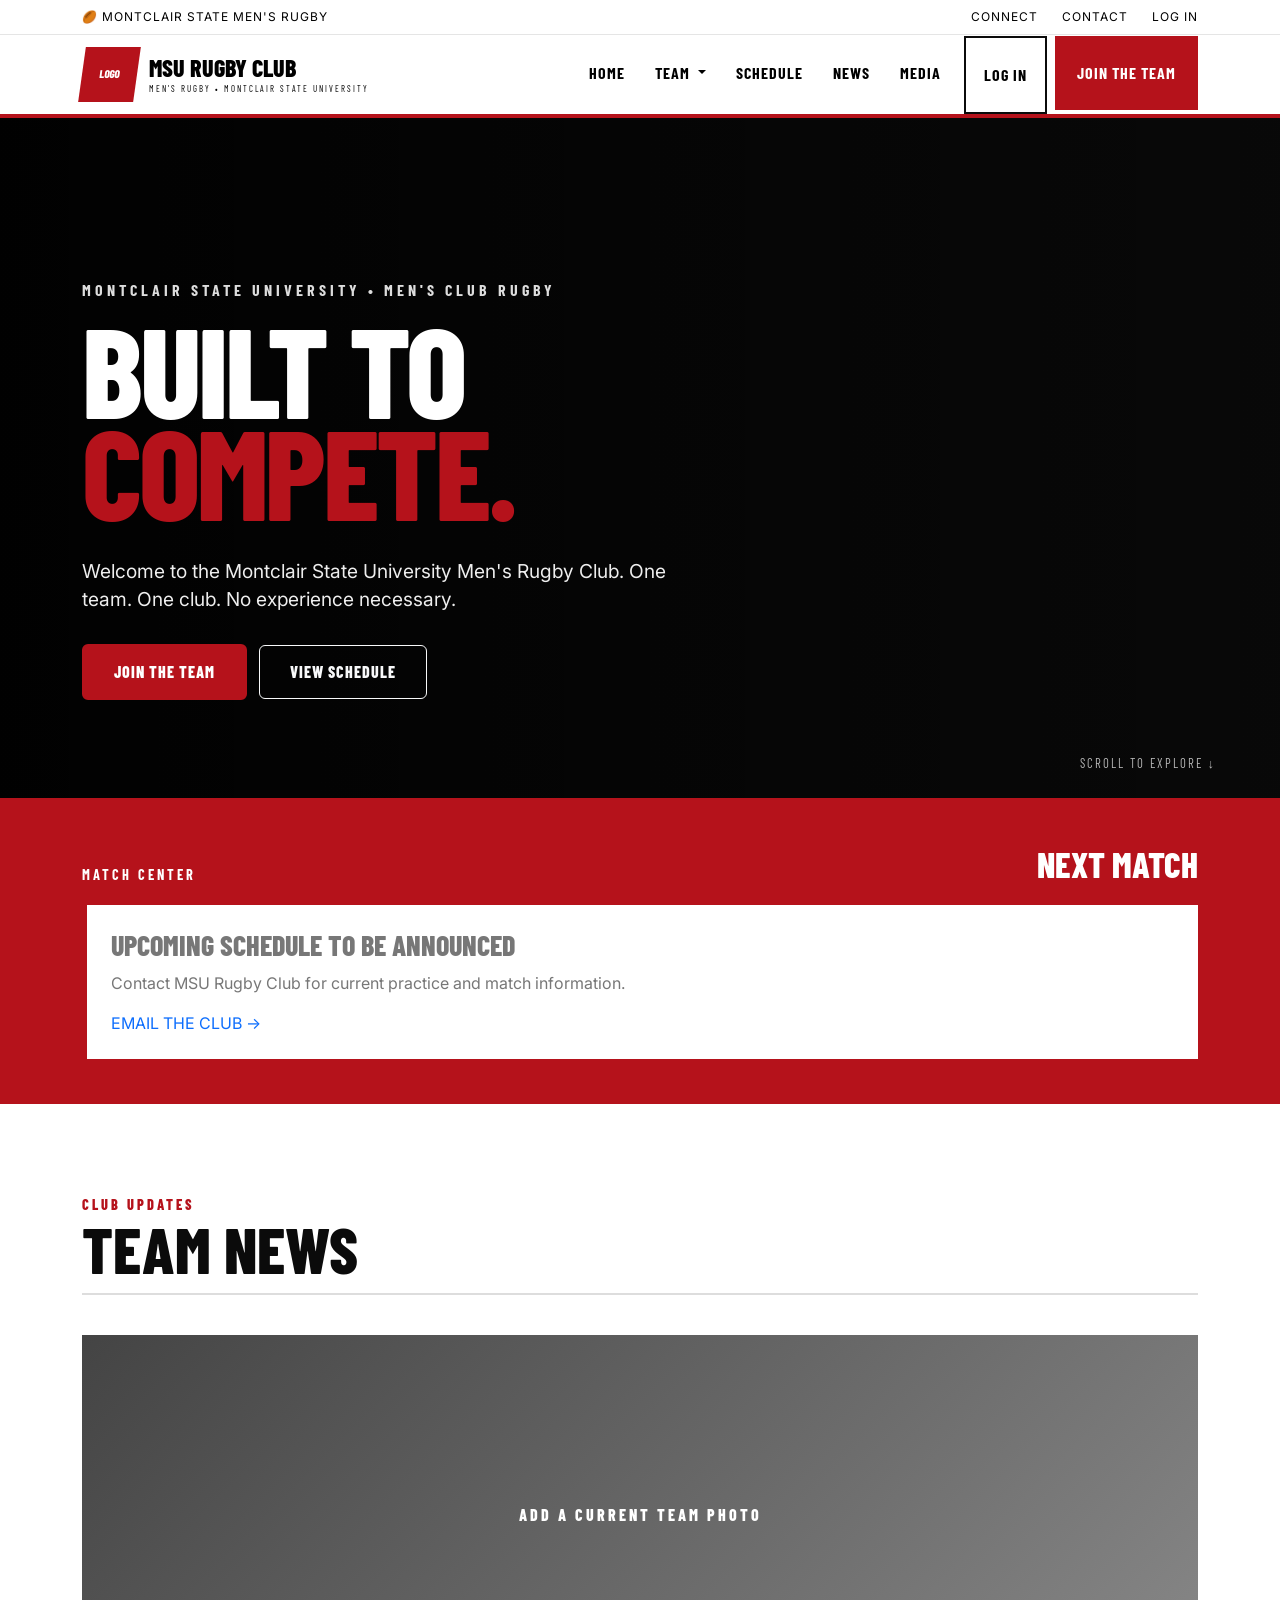
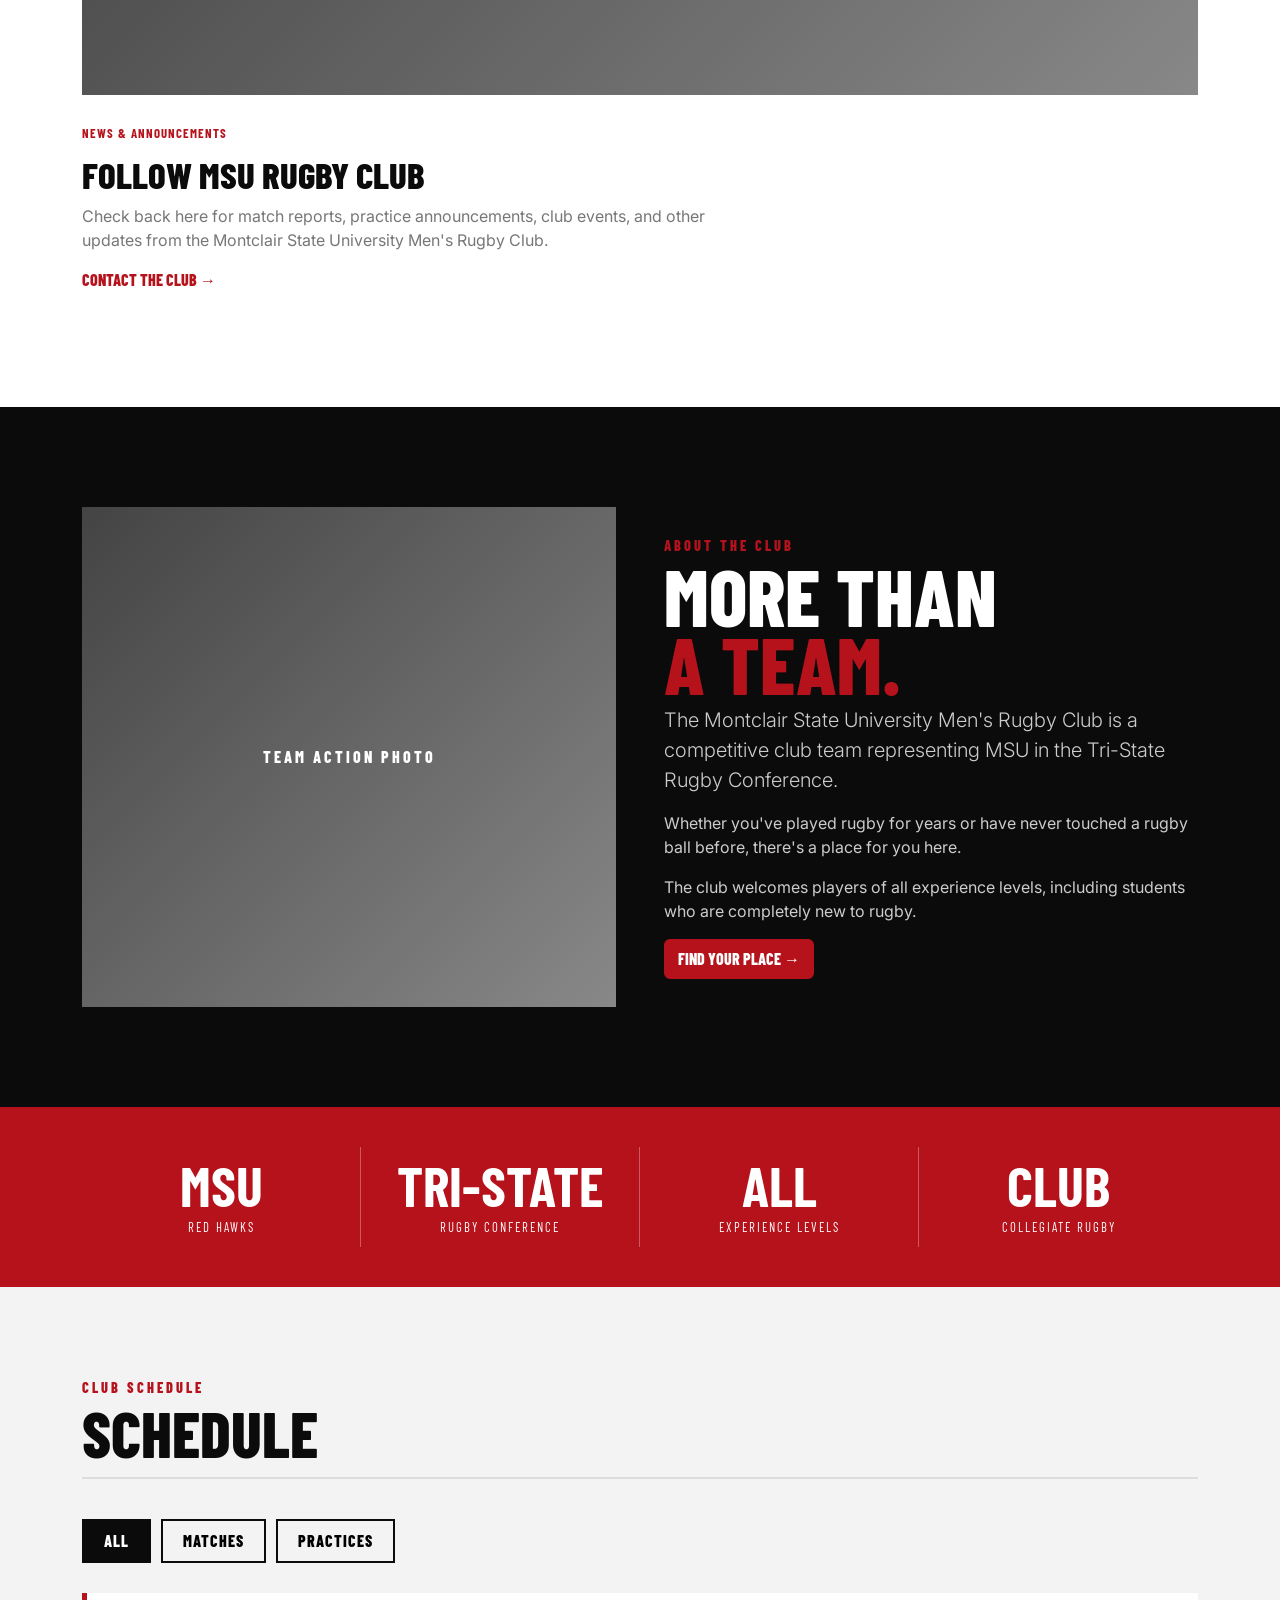
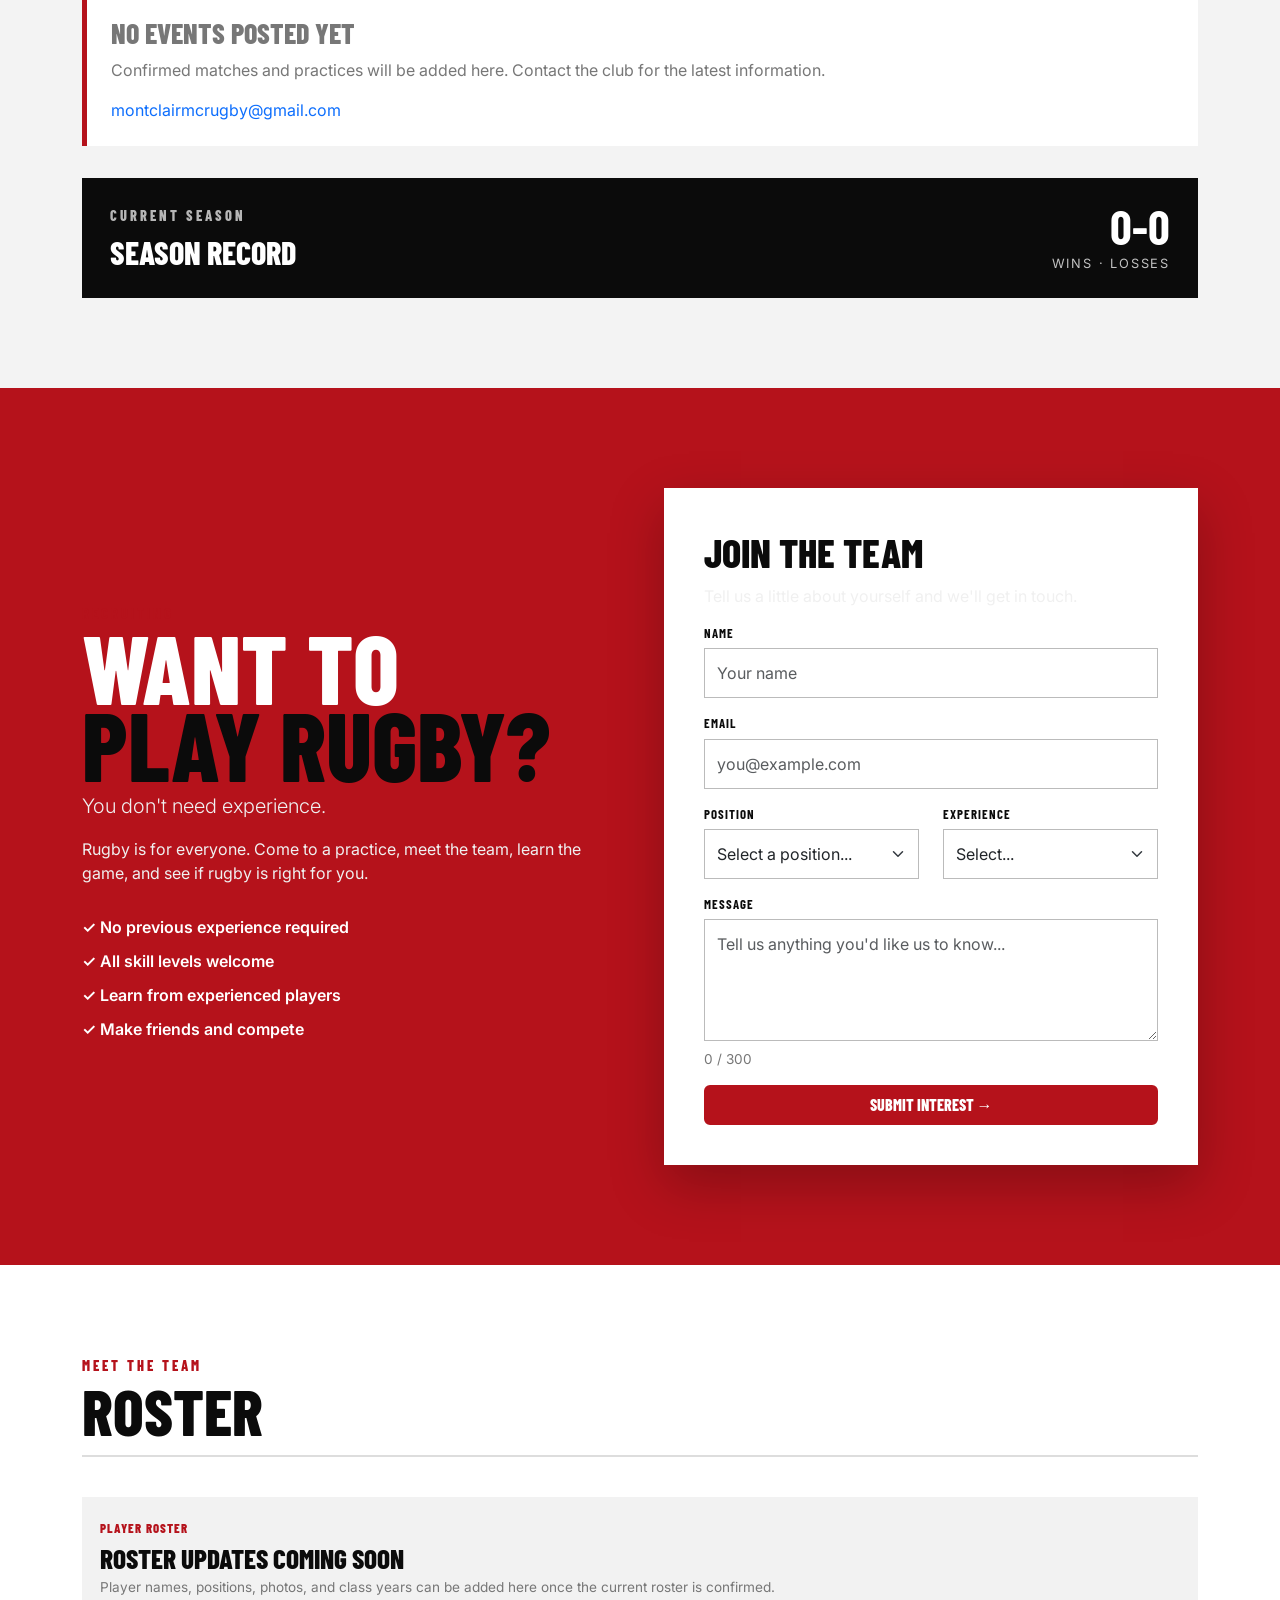
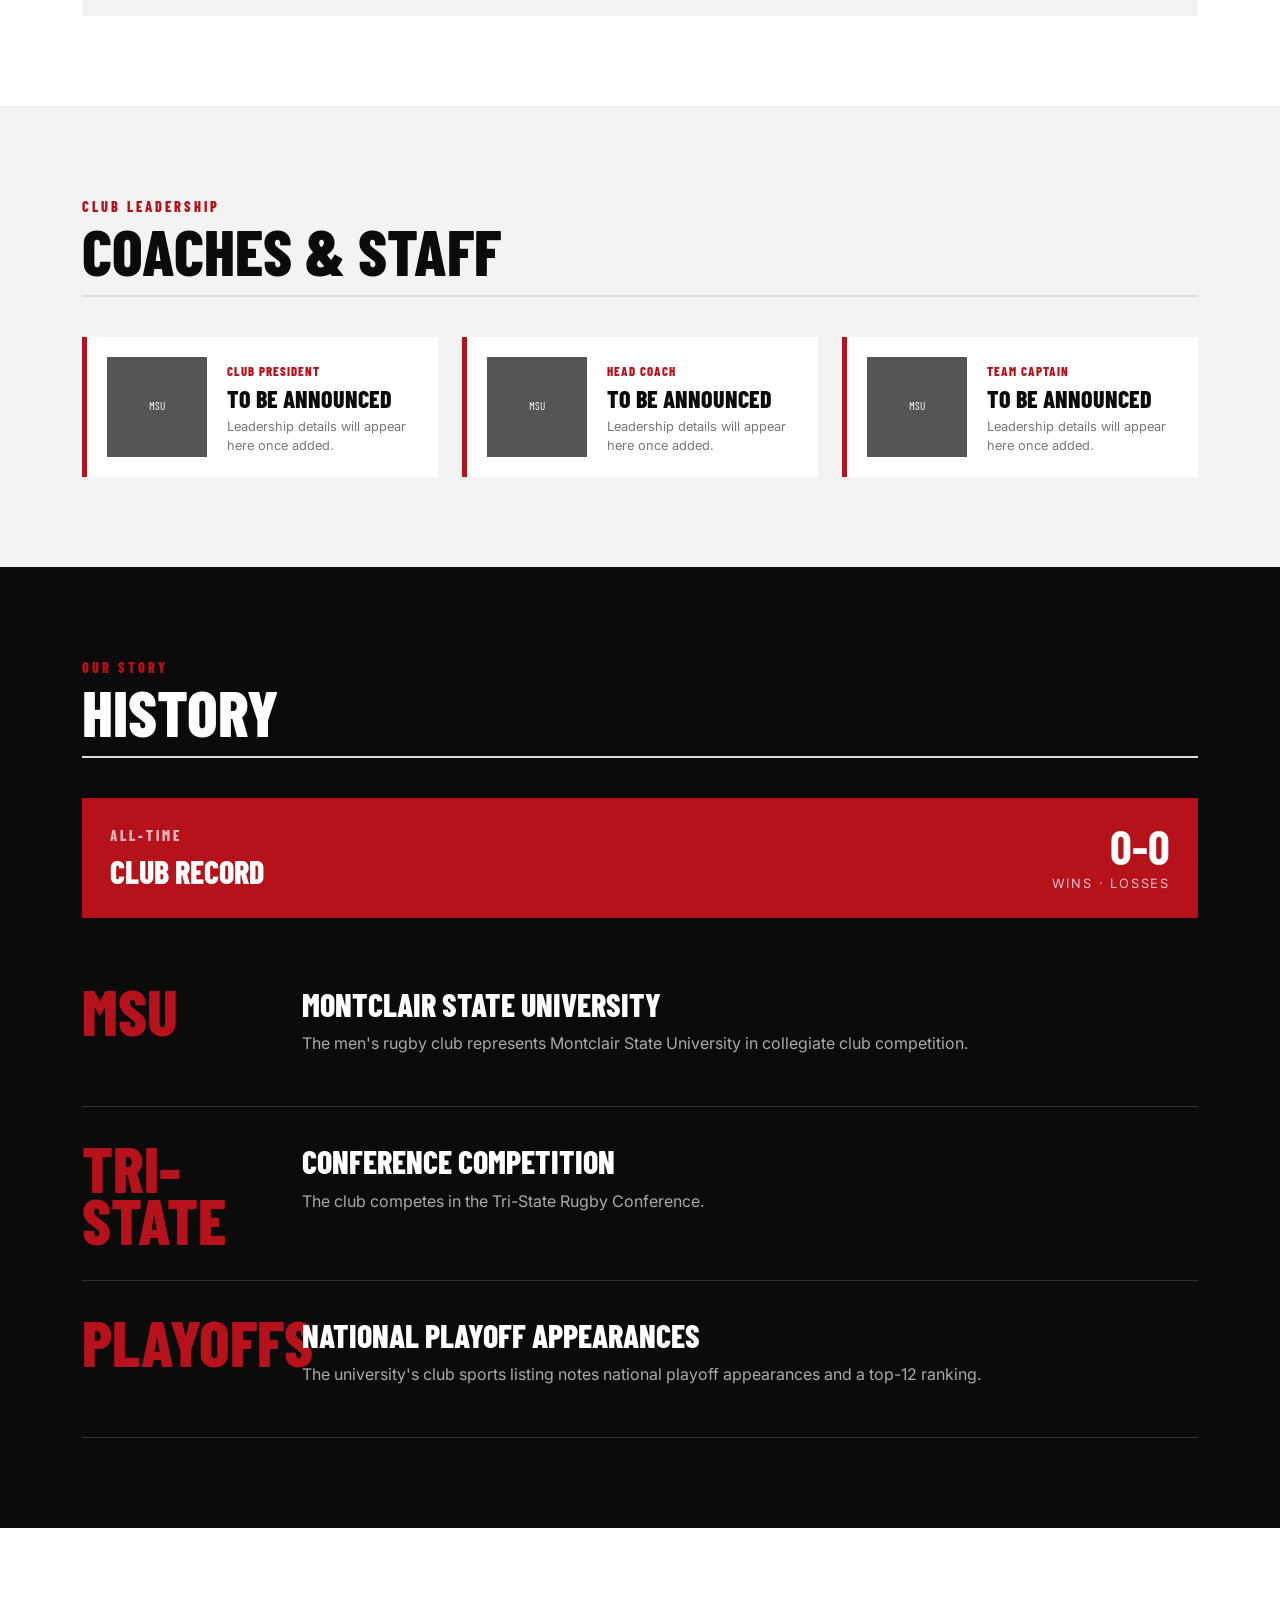
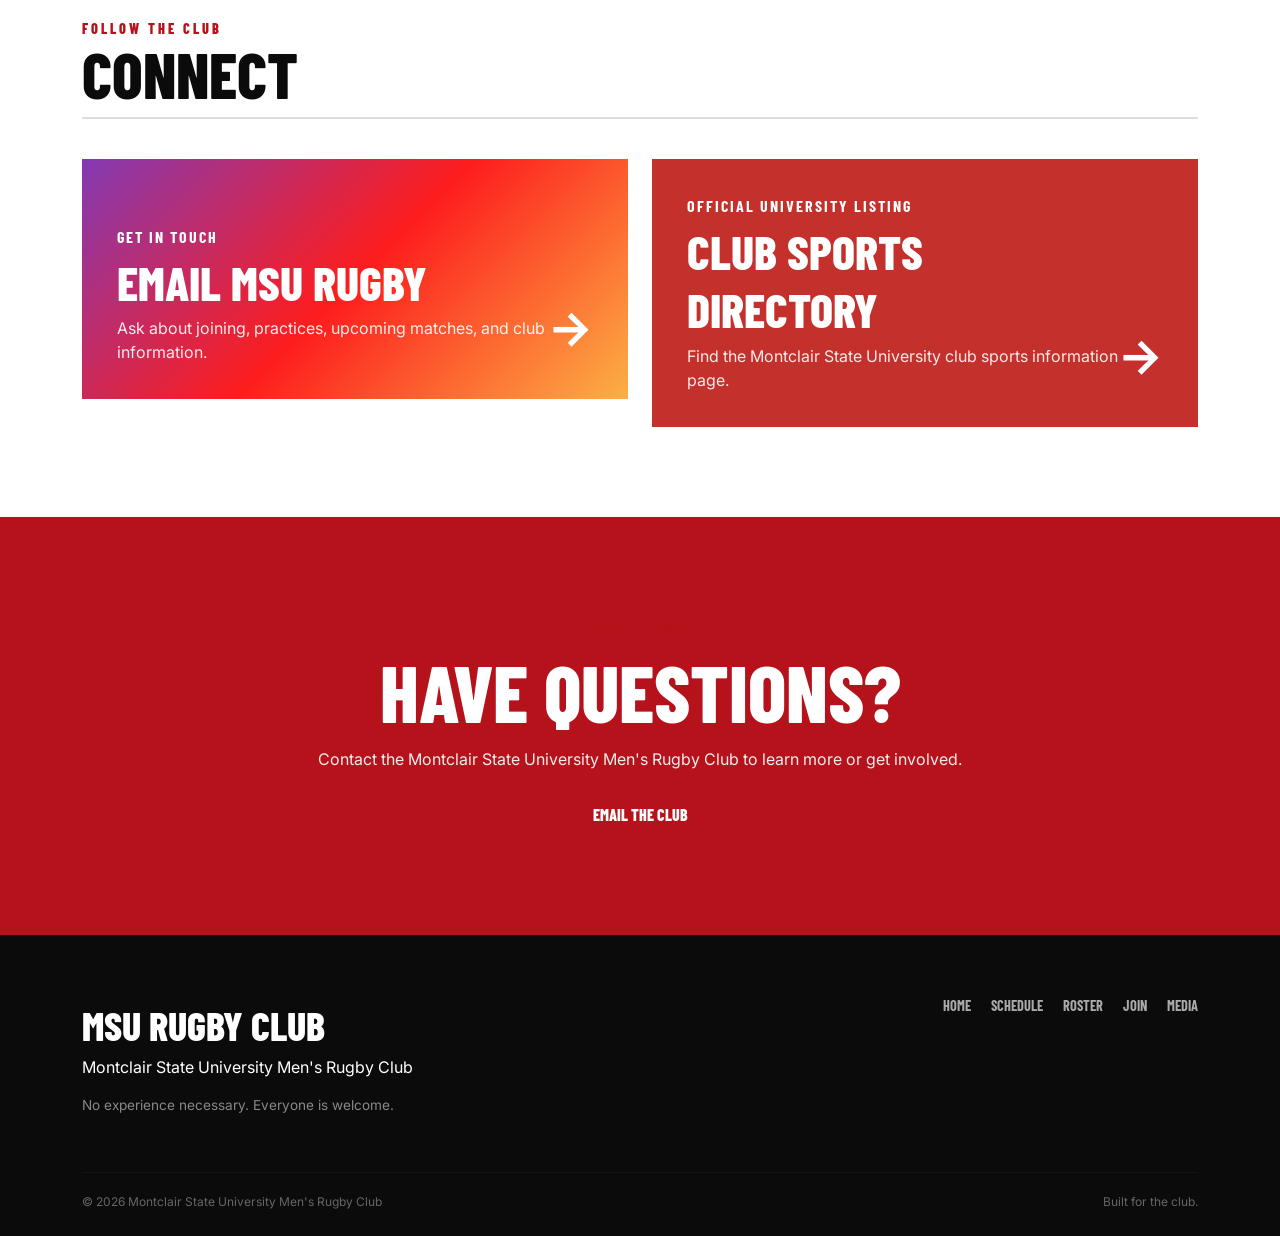
==== commit 002d2bd5: "Serve the new MSU layout with admin-backed schedule, staff, records, and login. Co-authored-by: Curs" ====
--- a/index.html
+++ b/index.html
@@ -5,6 +5,8 @@
   <meta name="viewport" content="width=device-width, initial-scale=1.0">
 
   <title>MSU Rugby Club | Montclair State University Men's Rugby</title>
+
+  <meta name="csrf-token" content="{{ csrf_token() }}">
 
   <!-- Bootstrap -->
   <link
@@ -39,10 +41,10 @@
       <span>🏉 MONTCLAIR STATE MEN'S RUGBY</span>
     </div>
 
-    <div class="top-links">
+        <div class="top-links">
       <a href="#media">Connect</a>
-      <a href="#media">Club Sports</a>
       <a href="#contact">Contact</a>
+      <a href="/admin">Log In</a>
     </div>
 
   </div>
@@ -156,6 +158,12 @@
           </a>
         </li>
 
+
+        <li class="nav-item">
+          <a class="nav-link login-nav" href="/admin">
+            LOG IN
+          </a>
+        </li>
 
         <li class="nav-item">
           <a
@@ -397,10 +405,14 @@
     </div>
 
 
-    <div id="scheduleList">
+        <div id="scheduleList">
 
       <!-- JavaScript generates schedule -->
 
+    </div>
+
+    <div id="currentSeasonRecord" class="season-record-band">
+      <!-- JavaScript fills current season record -->
     </div>
 
   </div>
@@ -553,27 +565,11 @@
                 </label>
 
                 <select id="experience" class="form-select" required>
-
-                  <option value="">
-                    Select...
-                  </option>
-
-                  <option>
-                    None
-                  </option>
-
-                  <option>
-                    Beginner
-                  </option>
-
-                  <option>
-                    Intermediate
-                  </option>
-
-                  <option>
-                    Advanced
-                  </option>
-
+                  <option value="">Select...</option>
+                  <option value="None">None</option>
+                  <option value="Beginner">Beginner</option>
+                  <option value="Intermediate">Intermediate</option>
+                  <option value="Advanced">Advanced</option>
                 </select>
 
               </div>
@@ -587,11 +583,16 @@
                 MESSAGE
               </label>
 
-              <textarea
+                            <textarea
                 id="message"
                 class="form-control"
                 rows="4"
+                maxlength="300"
                 placeholder="Tell us anything you'd like us to know..."></textarea>
+              <div class="char-count-row">
+                <span id="messageCount">0 / 300</span>
+                <span id="messageLimitWarning" class="char-limit-warning d-none">Character Limit Reached</span>
+              </div>
 
             </div>
 
@@ -607,14 +608,12 @@
           </form>
 
 
-          <div
+                    <div
             id="joinConfirmation"
             class="alert alert-success mt-3 d-none">
-
-            Thanks for reaching out!
-            A team representative will contact you soon.
-
+            Submitted! Thanks for reaching out.
           </div>
+          <div id="joinError" class="alert alert-danger mt-3 d-none"></div>
 
         </div>
 
@@ -654,27 +653,8 @@
     <div class="section-header">
       <div><span class="section-kicker">CLUB LEADERSHIP</span><h2>COACHES & STAFF</h2></div>
     </div>
-    <div class="row g-4">
-      <div class="col-md-6">
-        <div class="coach-card">
-          <div class="coach-photo">MSU</div>
-          <div>
-            <span>CLUB PRESIDENT</span>
-            <h3>Danny Marain</h3>
-            <p><a href="mailto:montclairmcrugby@gmail.com">montclairmcrugby@gmail.com</a></p>
-          </div>
-        </div>
-      </div>
-      <div class="col-md-6">
-        <div class="coach-card">
-          <div class="coach-photo">MSU</div>
-          <div>
-            <span>COACHING & TEAM LEADERSHIP</span>
-            <h3>CONTACT THE CLUB</h3>
-            <p>Reach out to the club for current coaching and leadership information.</p>
-          </div>
-        </div>
-      </div>
+    <div id="staffList" class="row g-4">
+      <!-- JavaScript fills staff from admin -->
     </div>
   </div>
 </section>
@@ -685,6 +665,9 @@
   <div class="container">
     <div class="section-header">
       <div><span class="section-kicker">OUR STORY</span><h2>HISTORY</h2></div>
+    </div>
+    <div id="allTimeRecord" class="season-record-band history-record">
+      <!-- JavaScript fills all-time record -->
     </div>
     <div class="history-timeline">
       <div class="history-item">
--- a/style.css
+++ b/style.css
@@ -72,9 +72,11 @@
 ===================================================== */
 
 .top-bar {
-  background: var(--black);
-
-  color: white;
+  background: #ffffff;
+
+  color: #000000;
+
+  border-bottom: 1px solid #e5e5e5;
 
   padding: 8px 0;
 
@@ -86,7 +88,7 @@
 }
 
 .top-links a {
-  color: #ccc;
+  color: #000000;
 
   margin-left: 20px;
 
@@ -94,7 +96,7 @@
 }
 
 .top-links a:hover {
-  color: white;
+  color: var(--team-primary);
 }
 
 
@@ -119,7 +121,7 @@
 
   gap: 12px;
 
-  color: var(--black) !important;
+  color: #000000 !important;
 
   padding: 12px 0;
 }
@@ -166,7 +168,7 @@
 }
 
 .nav-link {
-  color: var(--black) !important;
+  color: #000000 !important;
 
   font-family: "Barlow Condensed", sans-serif;
 
@@ -185,11 +187,30 @@
   color: var(--team-primary) !important;
 }
 
+.login-nav {
+  border: 2px solid var(--black);
+
+  color: #000000 !important;
+
+  margin-left: 8px;
+
+  padding-left: 18px !important;
+  padding-right: 18px !important;
+}
+
+.login-nav:hover {
+  background: var(--black);
+
+  color: #ffffff !important;
+}
+
 .join-nav {
   background: var(--team-primary);
 
   color: white !important;
 
+  margin-left: 8px;
+
   padding-left: 22px !important;
   padding-right: 22px !important;
 }
@@ -198,6 +219,57 @@
   background: var(--team-primary-dark);
 
   color: white !important;
+}
+
+.navbar.navbar-dark.bg-dark {
+  min-height: 114px;
+
+  padding-top: 0;
+
+  padding-bottom: 0;
+}
+
+.admin-navbar .nav-link {
+  cursor: pointer;
+}
+
+.admin-navbar .admin-back-btn {
+  background: var(--team-primary);
+
+  border-radius: 4px;
+
+  margin: 12px 0 12px 10px;
+
+  padding: 12px 28px !important;
+
+  color: #ffffff !important;
+}
+
+.admin-navbar .admin-back-btn:hover {
+  background: var(--team-primary-dark);
+
+  color: #ffffff !important;
+}
+
+.admin-navbar .admin-email {
+  cursor: default;
+
+  opacity: 0.7;
+
+  pointer-events: none;
+
+  color: #000000 !important;
+}
+
+.admin-navbar .admin-email:hover {
+  color: #000000 !important;
+}
+
+#admin-schedule,
+#admin-season-records,
+#admin-staff,
+#admin-submissions {
+  scroll-margin-top: 120px;
 }
 
 
@@ -1198,6 +1270,32 @@
   color: white;
 }
 
+.footer-link {
+  color: #0d6efd;
+
+  font-family: "Barlow Condensed", sans-serif;
+
+  font-weight: 700;
+
+  font-size: 0.9rem;
+
+  margin-left: 0;
+
+  text-decoration: underline;
+}
+
+.footer-link:hover {
+  color: #6ea8fe;
+}
+
+.footer-separator {
+  color: #aaa;
+
+  margin: 0 0.65rem;
+
+  font-weight: 700;
+}
+
 footer hr {
   border-color: #333;
 
@@ -1410,3 +1508,135 @@
   padding: 24px;
   color: var(--team-gray);
 }
+
+/* =====================================================
+   ADMIN + PUBLIC INTEGRATION
+===================================================== */
+
+.admin-page {
+  background: #f6f6f6;
+  min-height: 100vh;
+}
+
+.admin-navbar {
+  background: #ffffff;
+  min-height: 88px;
+  border-bottom: 4px solid var(--team-primary);
+}
+
+.admin-navbar .nav-link {
+  color: #000000 !important;
+}
+
+.admin-navbar .nav-link:hover {
+  color: var(--team-primary) !important;
+}
+
+.admin-brand {
+  display: flex;
+  flex-direction: column;
+  line-height: 1.1;
+  font-family: "Barlow Condensed", sans-serif;
+  text-transform: uppercase;
+  color: #000000 !important;
+}
+
+.admin-brand span {
+  font-size: 1.6rem;
+  font-weight: 800;
+  letter-spacing: 0.04em;
+  color: #000000;
+}
+
+.admin-brand small {
+  font-size: 0.75rem;
+  letter-spacing: 0.18em;
+  color: #000000;
+  opacity: 0.7;
+}
+
+.admin-panel-card {
+  background: #fff;
+  border: 0;
+  border-left: 5px solid var(--team-primary);
+  box-shadow: 0 10px 30px rgba(0, 0, 0, 0.06);
+  margin-bottom: 1.5rem;
+}
+
+.admin-page .section-heading h2 {
+  letter-spacing: 0.03em;
+}
+
+.admin-page .table thead {
+  background: var(--black);
+  color: #fff;
+}
+
+.season-record-band {
+  margin-top: 2rem;
+  padding: 1.5rem 1.75rem;
+  background: var(--black);
+  color: #fff;
+  display: flex;
+  justify-content: space-between;
+  align-items: center;
+  gap: 1.5rem;
+  flex-wrap: wrap;
+}
+
+.season-record-band.history-record {
+  margin: 0 0 2rem;
+  background: var(--team-primary);
+}
+
+.season-record-copy .section-kicker {
+  color: rgba(255, 255, 255, 0.7);
+}
+
+.season-record-copy h3 {
+  margin: 0.35rem 0 0;
+  color: #fff;
+  font-size: 2rem;
+}
+
+.season-record-score {
+  text-align: right;
+}
+
+.season-record-score strong {
+  display: block;
+  font-family: "Barlow Condensed", sans-serif;
+  font-size: 3rem;
+  line-height: 1;
+}
+
+.season-record-score span {
+  letter-spacing: 0.14em;
+  font-size: 0.8rem;
+  opacity: 0.75;
+}
+
+.char-count-row {
+  display: flex;
+  justify-content: space-between;
+  gap: 1rem;
+  margin-top: 0.5rem;
+  font-size: 0.85rem;
+  color: var(--team-gray);
+}
+
+.char-limit-warning {
+  color: var(--team-primary);
+  font-weight: 700;
+}
+
+@media (max-width: 576px) {
+  .season-record-band {
+    flex-direction: column;
+    align-items: flex-start;
+  }
+
+  .season-record-score {
+    text-align: left;
+  }
+}
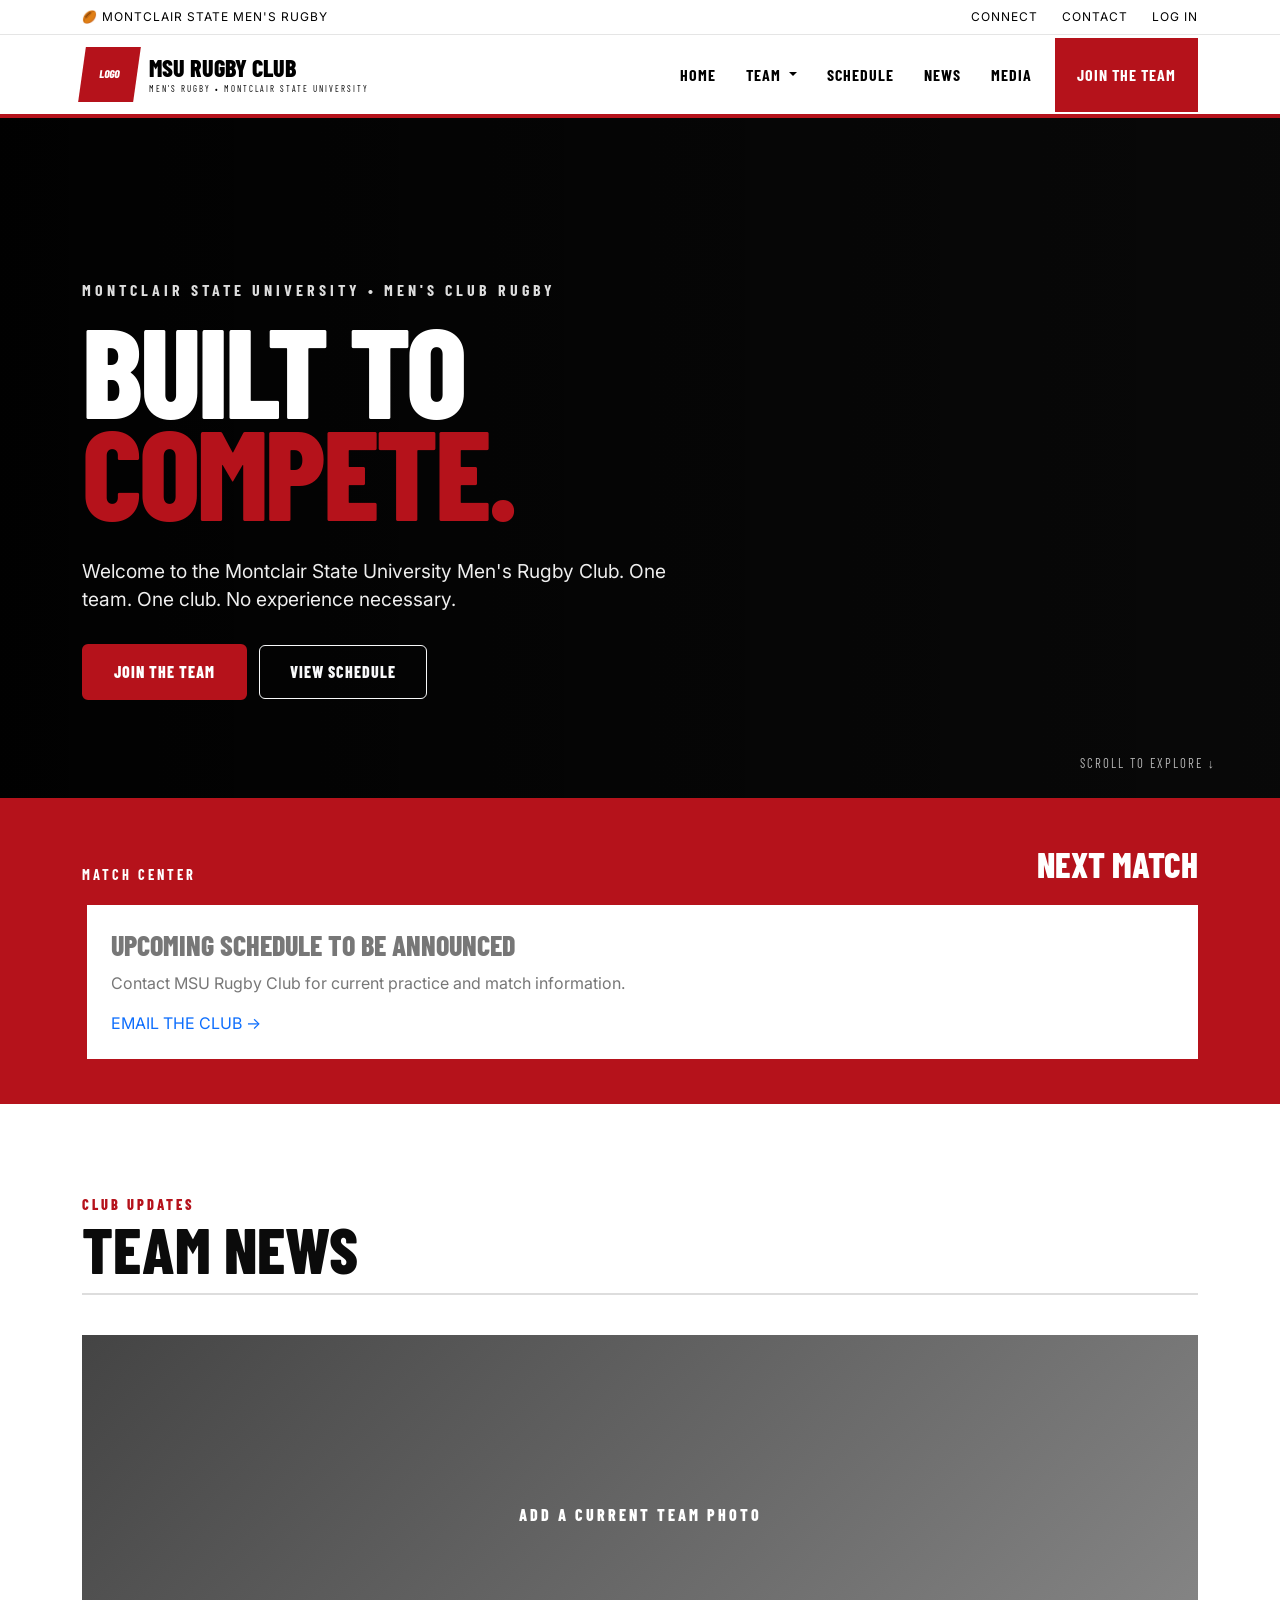
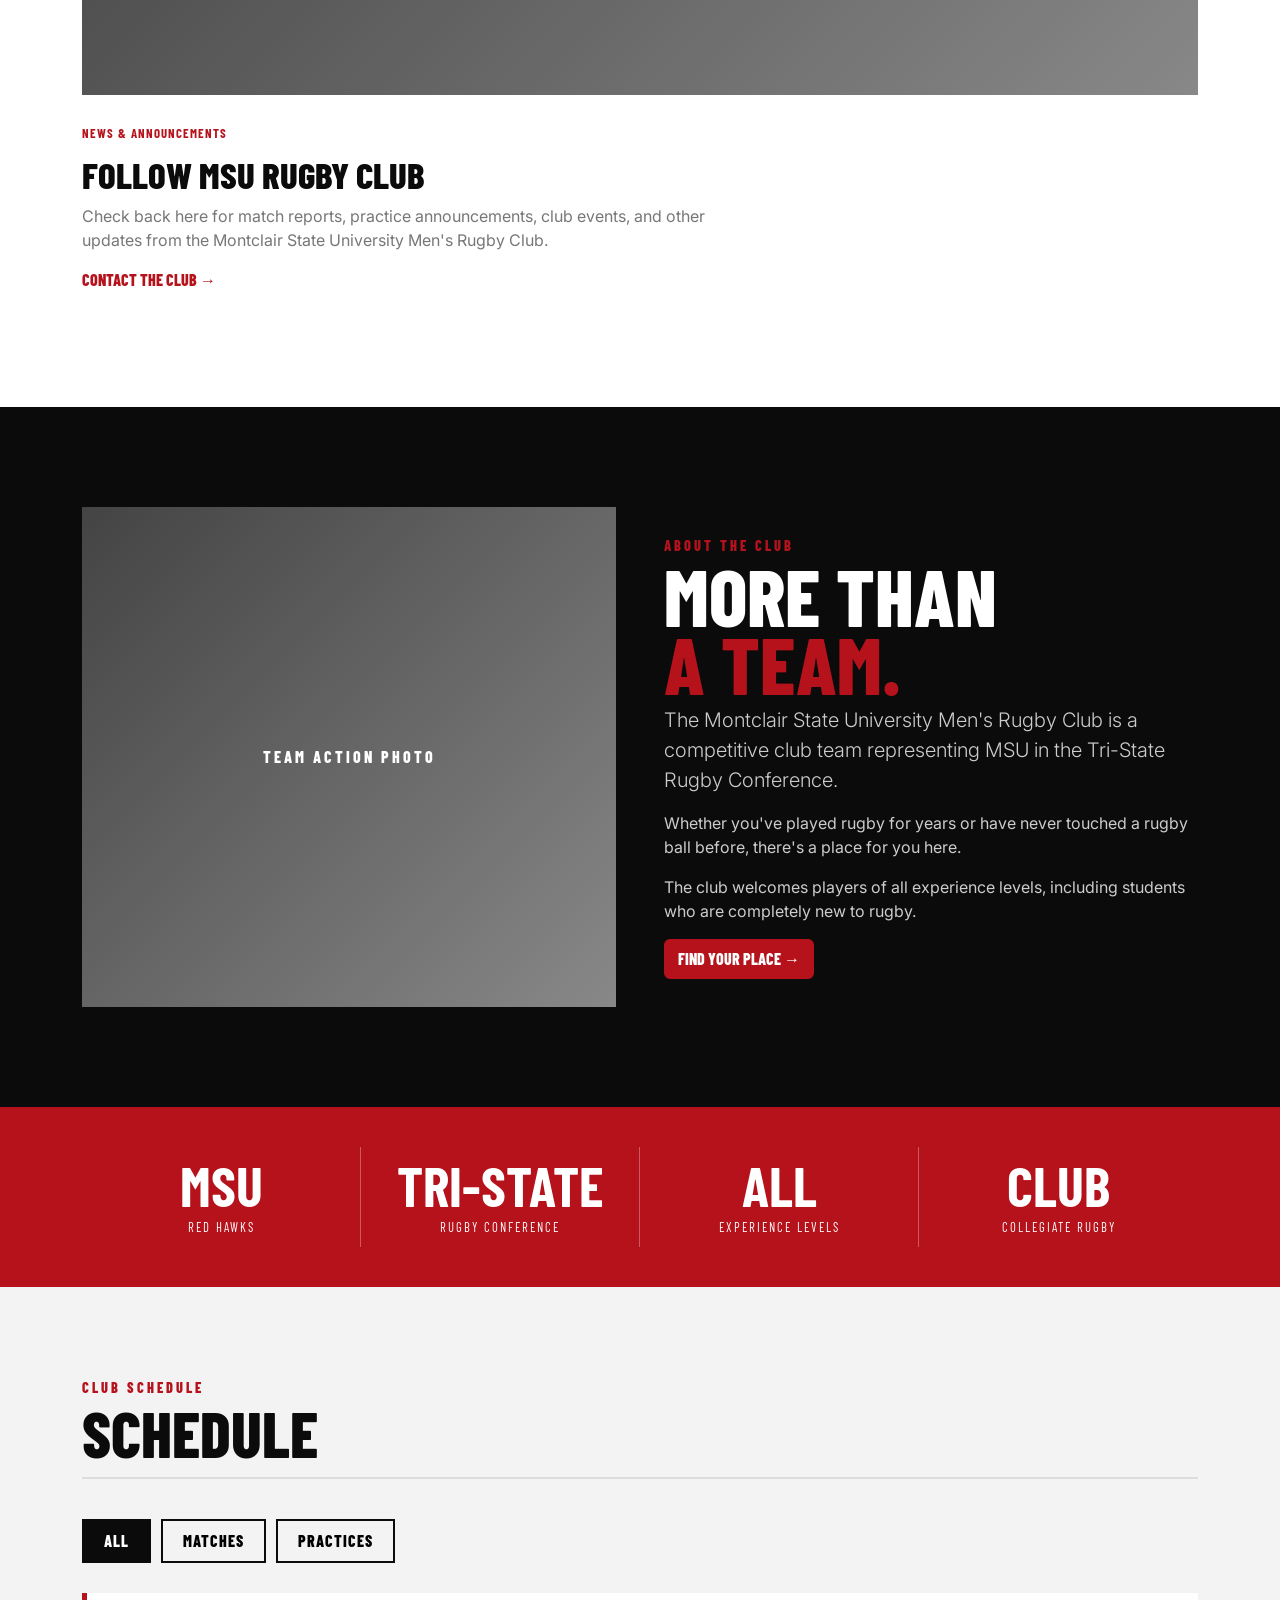
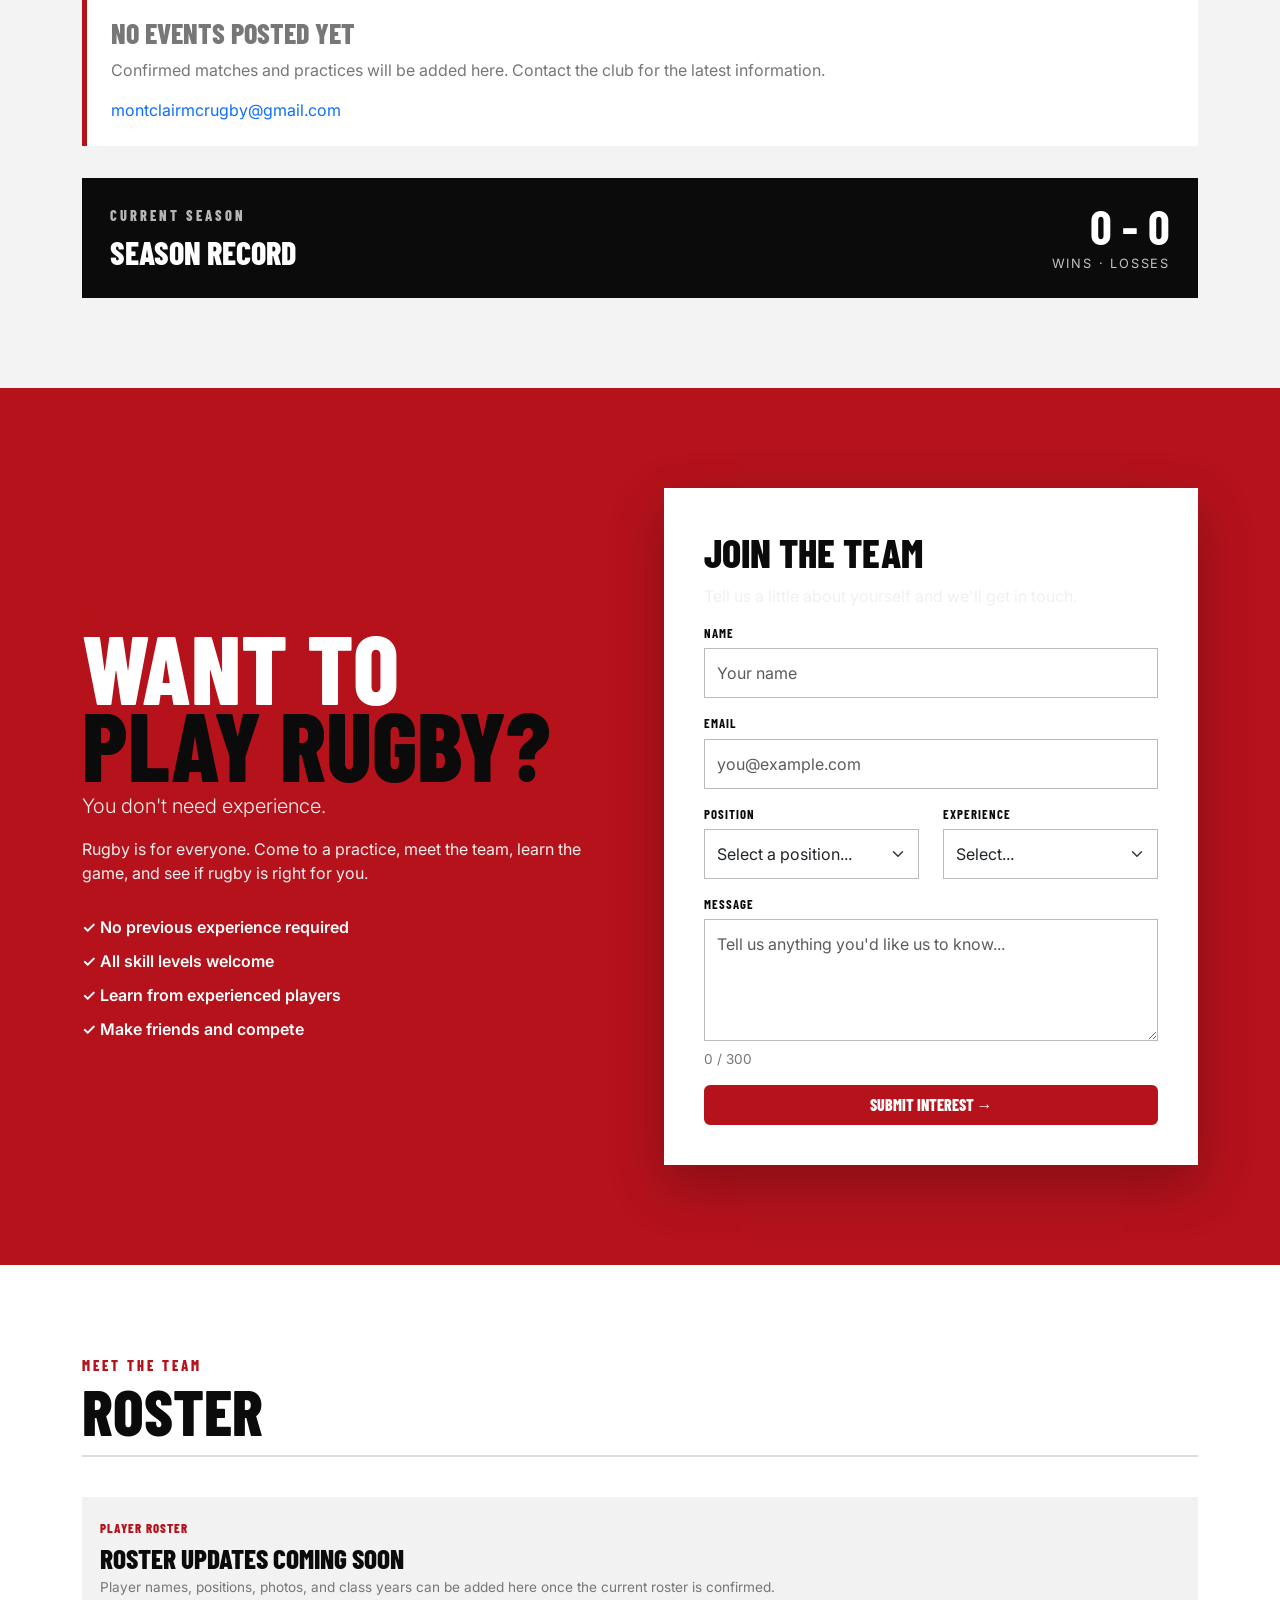
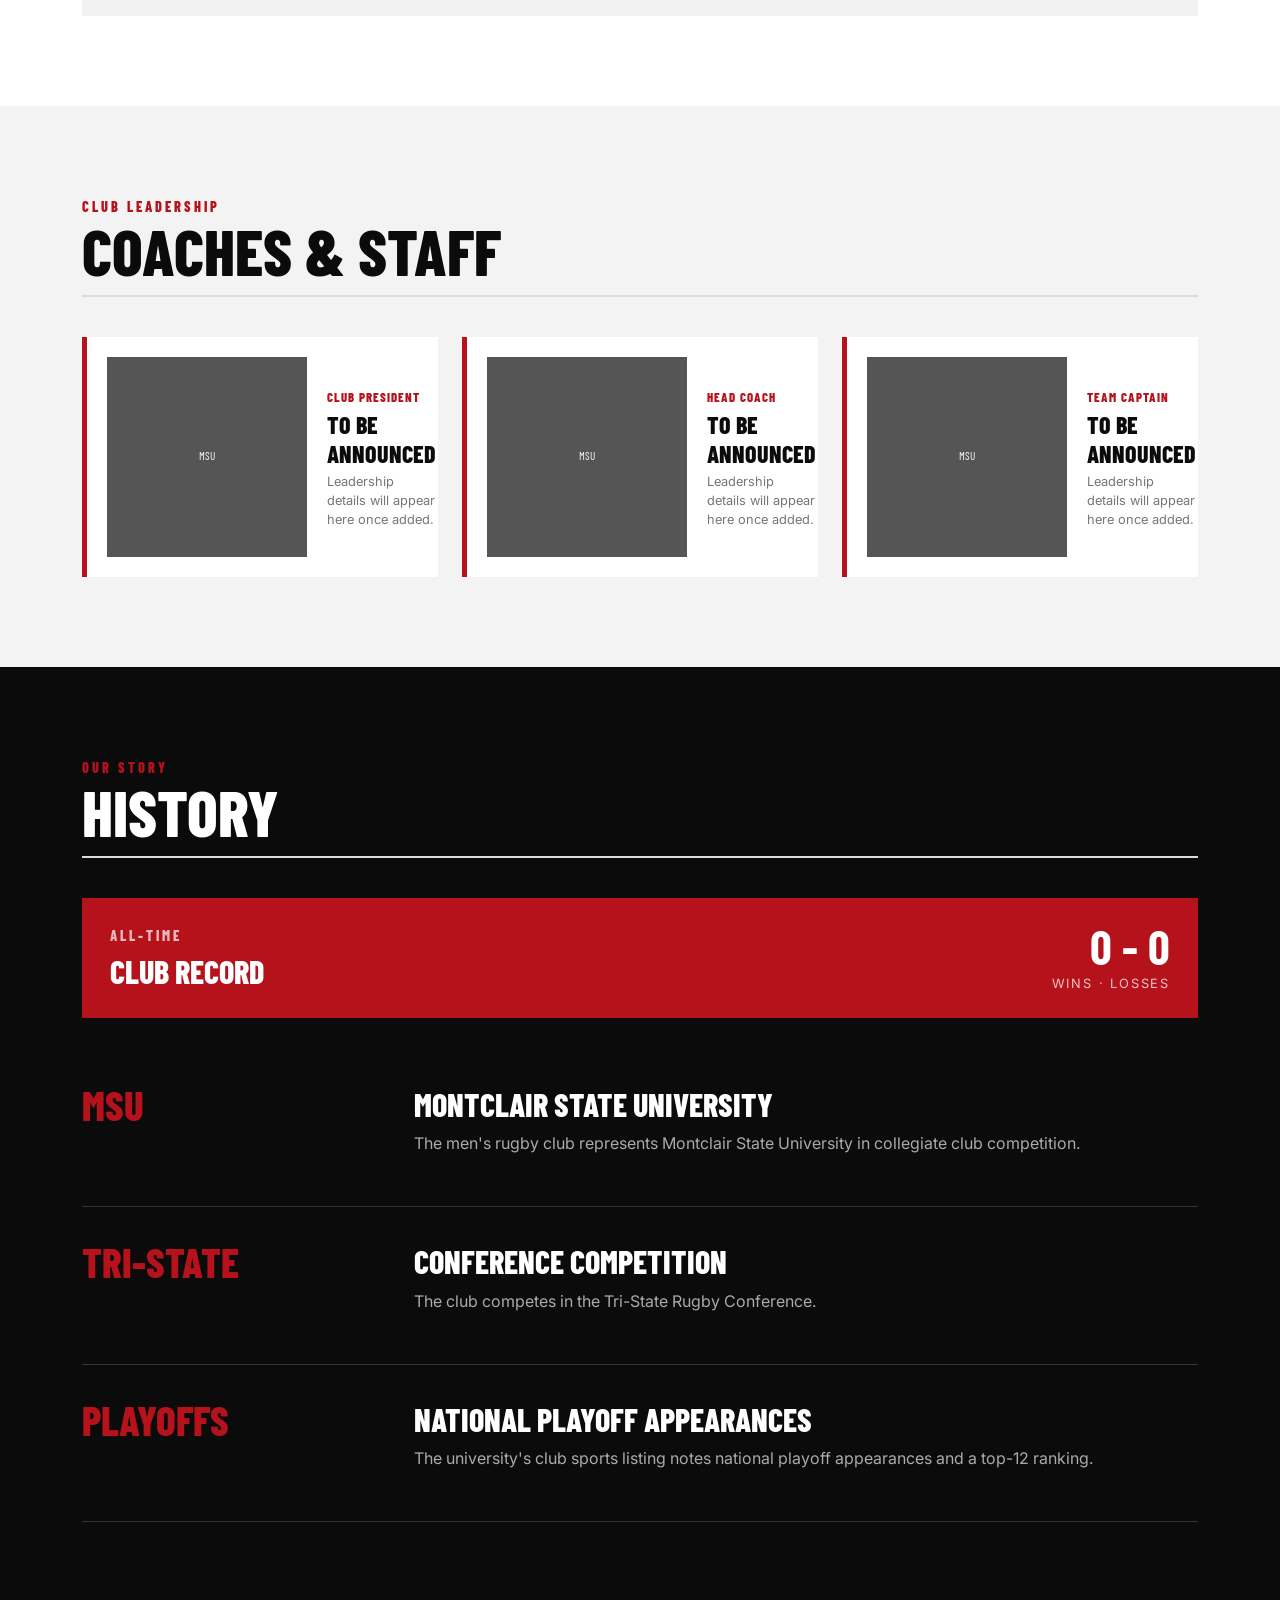
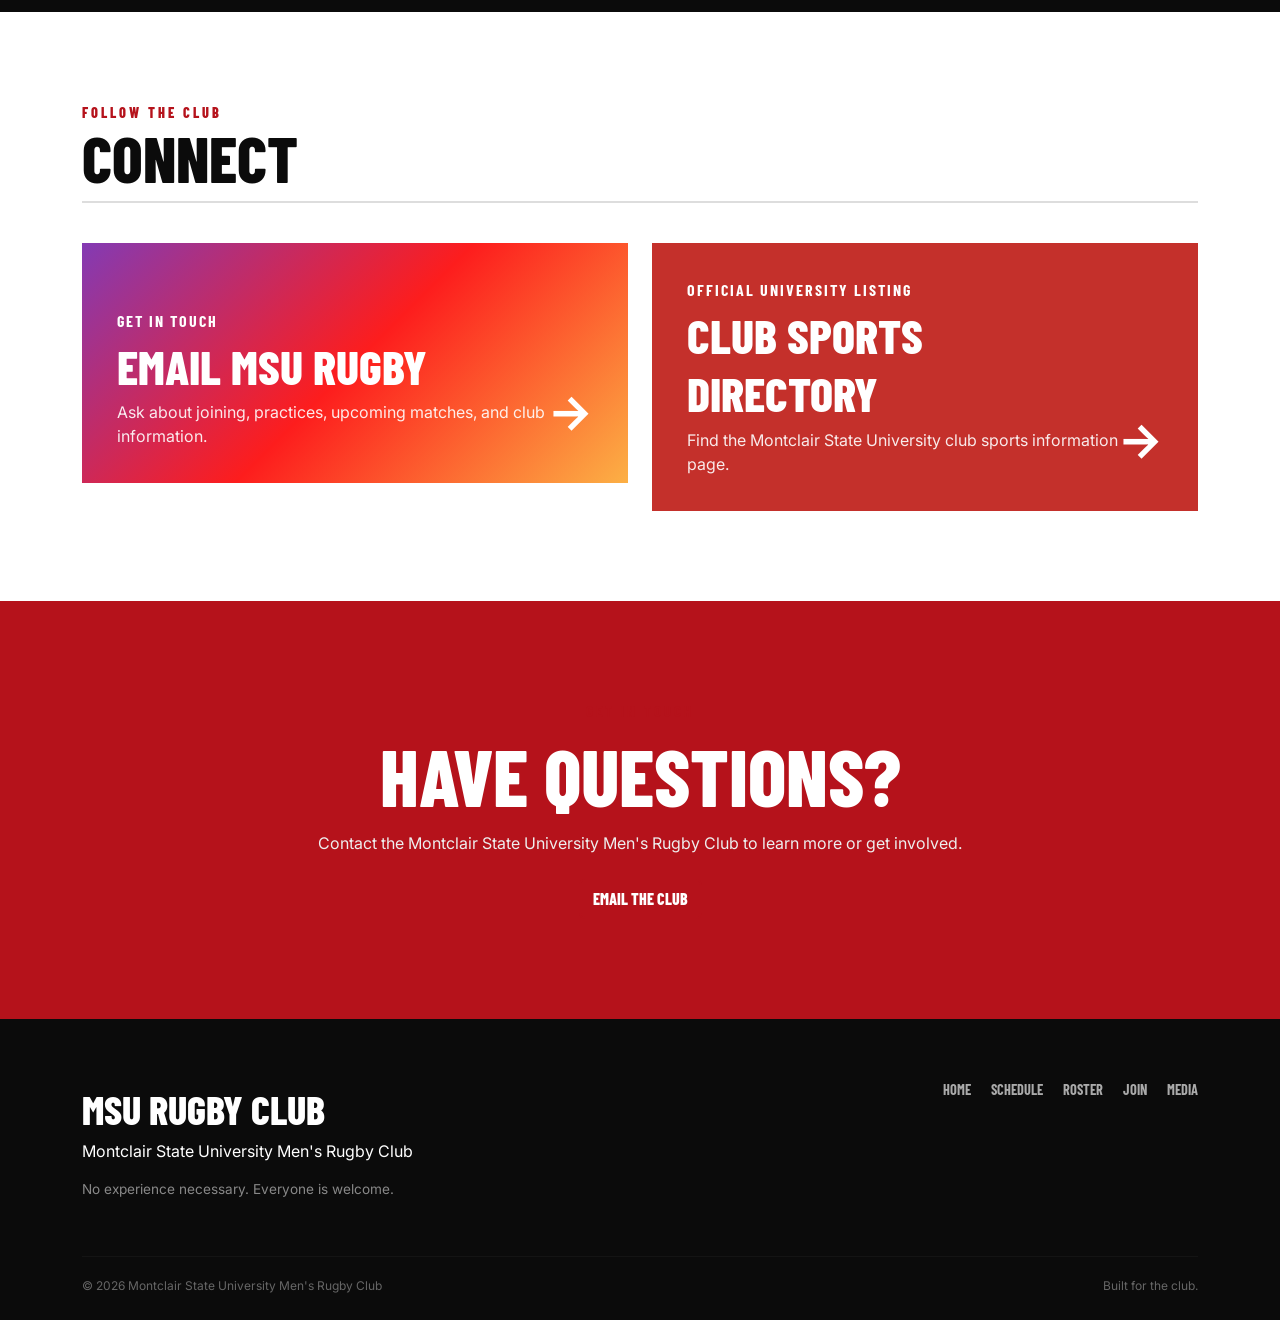
==== commit 315699b9: "Fix admin layout polish and add staff photo uploads for the home page. Co-authored-by: Cursor <curso" ====
--- a/index.html
+++ b/index.html
@@ -158,12 +158,6 @@
           </a>
         </li>
 
-
-        <li class="nav-item">
-          <a class="nav-link login-nav" href="/admin">
-            LOG IN
-          </a>
-        </li>
 
         <li class="nav-item">
           <a
--- a/style.css
+++ b/style.css
@@ -1034,8 +1034,8 @@
 }
 
 .coach-photo {
-  width: 100px;
-  height: 100px;
+  width: 200px;
+  height: 200px;
 
   flex-shrink: 0;
 
@@ -1049,9 +1049,18 @@
 
   justify-content: center;
 
+  overflow: hidden;
+
   font-family: "Barlow Condensed", sans-serif;
 
   font-size: 0.7rem;
+}
+
+.coach-photo img {
+  width: 200px;
+  height: 200px;
+  object-fit: cover;
+  display: block;
 }
 
 .coach-card span {
@@ -1096,9 +1105,11 @@
 .history-item {
   display: grid;
 
-  grid-template-columns: 180px 1fr;
-
-  gap: 40px;
+  grid-template-columns: minmax(200px, 260px) minmax(0, 1fr);
+
+  column-gap: 64px;
+
+  align-items: start;
 
   padding: 35px 0;
 
@@ -1110,11 +1121,21 @@
 
   font-family: "Barlow Condensed", sans-serif;
 
-  font-size: 4rem;
+  font-size: clamp(1.8rem, 3.2vw, 2.8rem);
 
   font-weight: 800;
 
-  line-height: 0.8;
+  line-height: 1;
+
+  word-break: break-word;
+
+  overflow-wrap: anywhere;
+}
+
+.history-item > div:last-child {
+  min-width: 0;
+
+  padding-left: 8px;
 }
 
 .history-item h3 {
@@ -1640,3 +1661,43 @@
     text-align: left;
   }
 }
+
+/* =====================================================
+   ADMIN SUBMISSIONS + STAFF PHOTO
+===================================================== */
+
+#admin-submissions .table-responsive {
+  overflow-x: hidden;
+}
+
+#admin-submissions table {
+  table-layout: fixed;
+  width: 100%;
+}
+
+#admin-submissions .comments-cell {
+  white-space: normal;
+  word-break: break-word;
+  overflow-wrap: anywhere;
+  max-width: 100%;
+}
+
+.staff-photo-preview {
+  width: 200px;
+  height: 200px;
+  display: flex;
+  align-items: center;
+  justify-content: center;
+  background: #555;
+  color: #fff;
+  font-family: "Barlow Condensed", sans-serif;
+  font-weight: 800;
+  overflow: hidden;
+}
+
+.staff-photo-preview img {
+  width: 200px;
+  height: 200px;
+  object-fit: cover;
+  display: block;
+}
